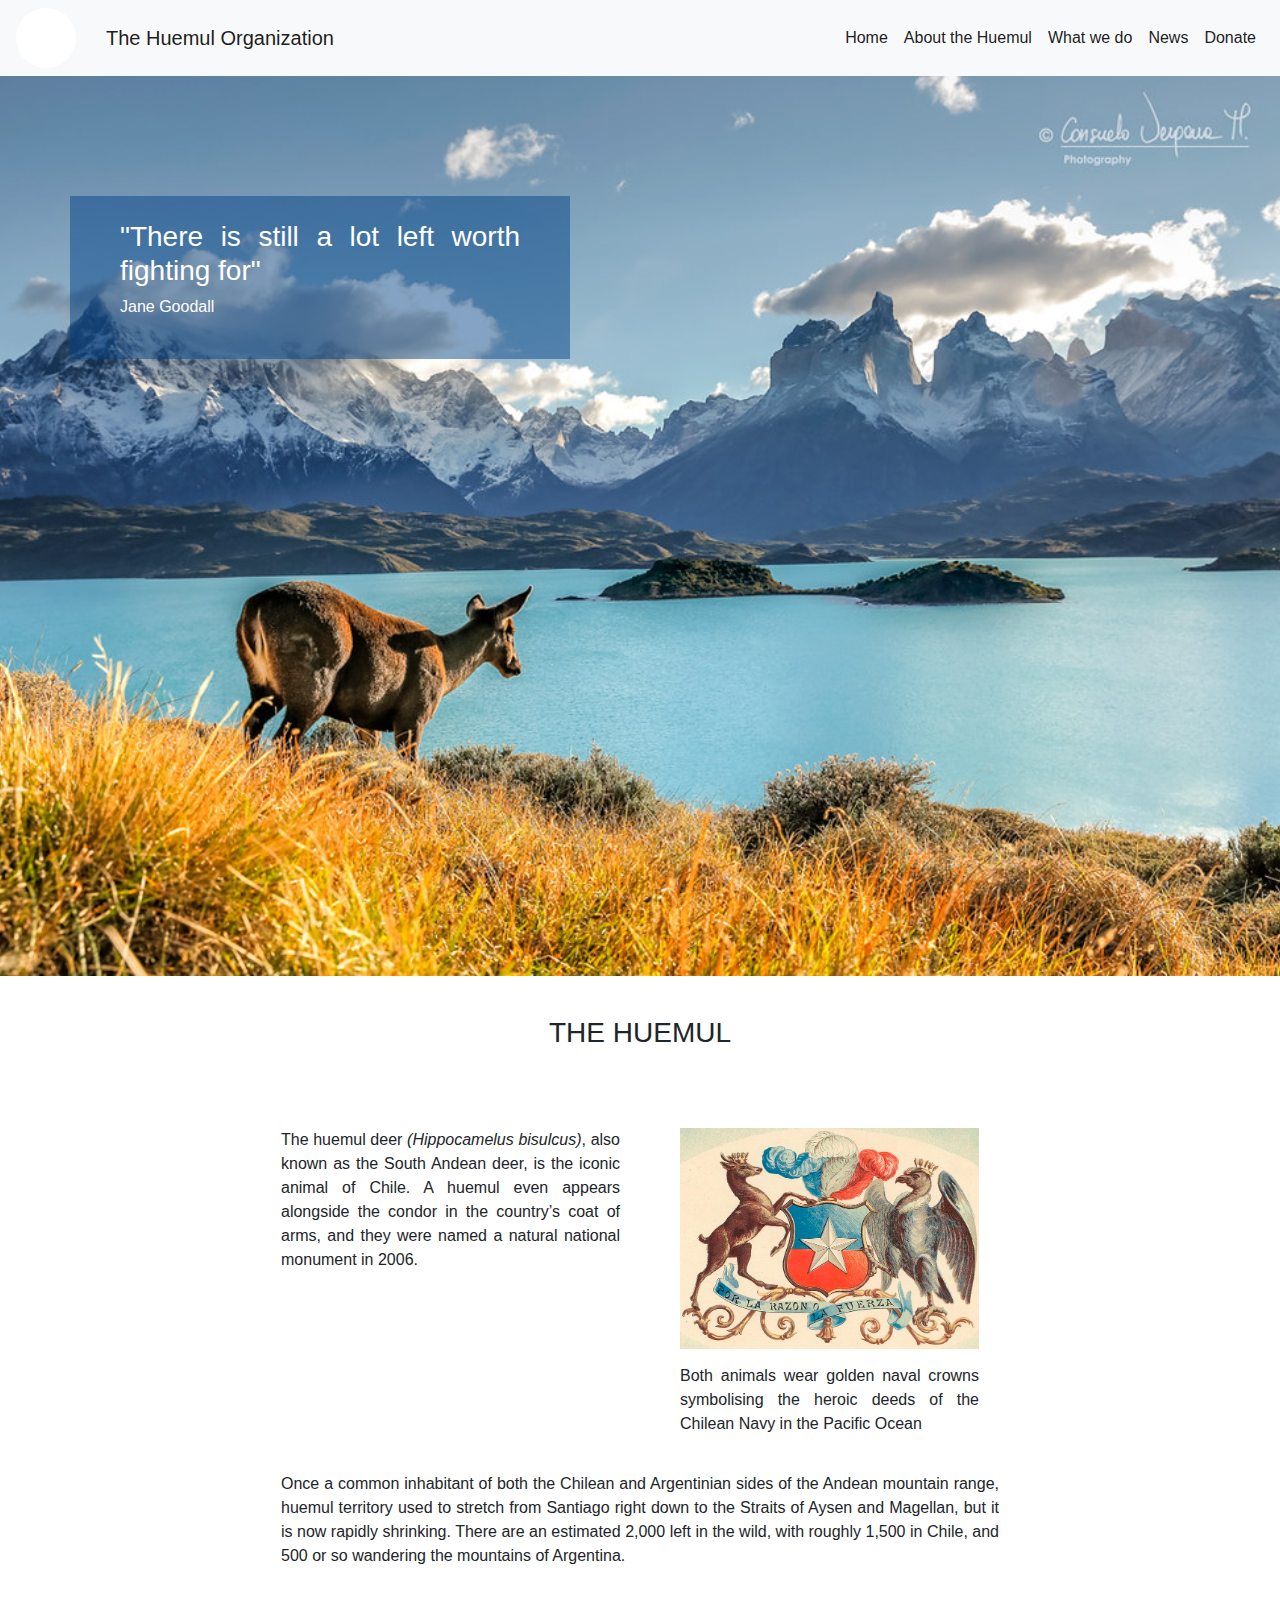
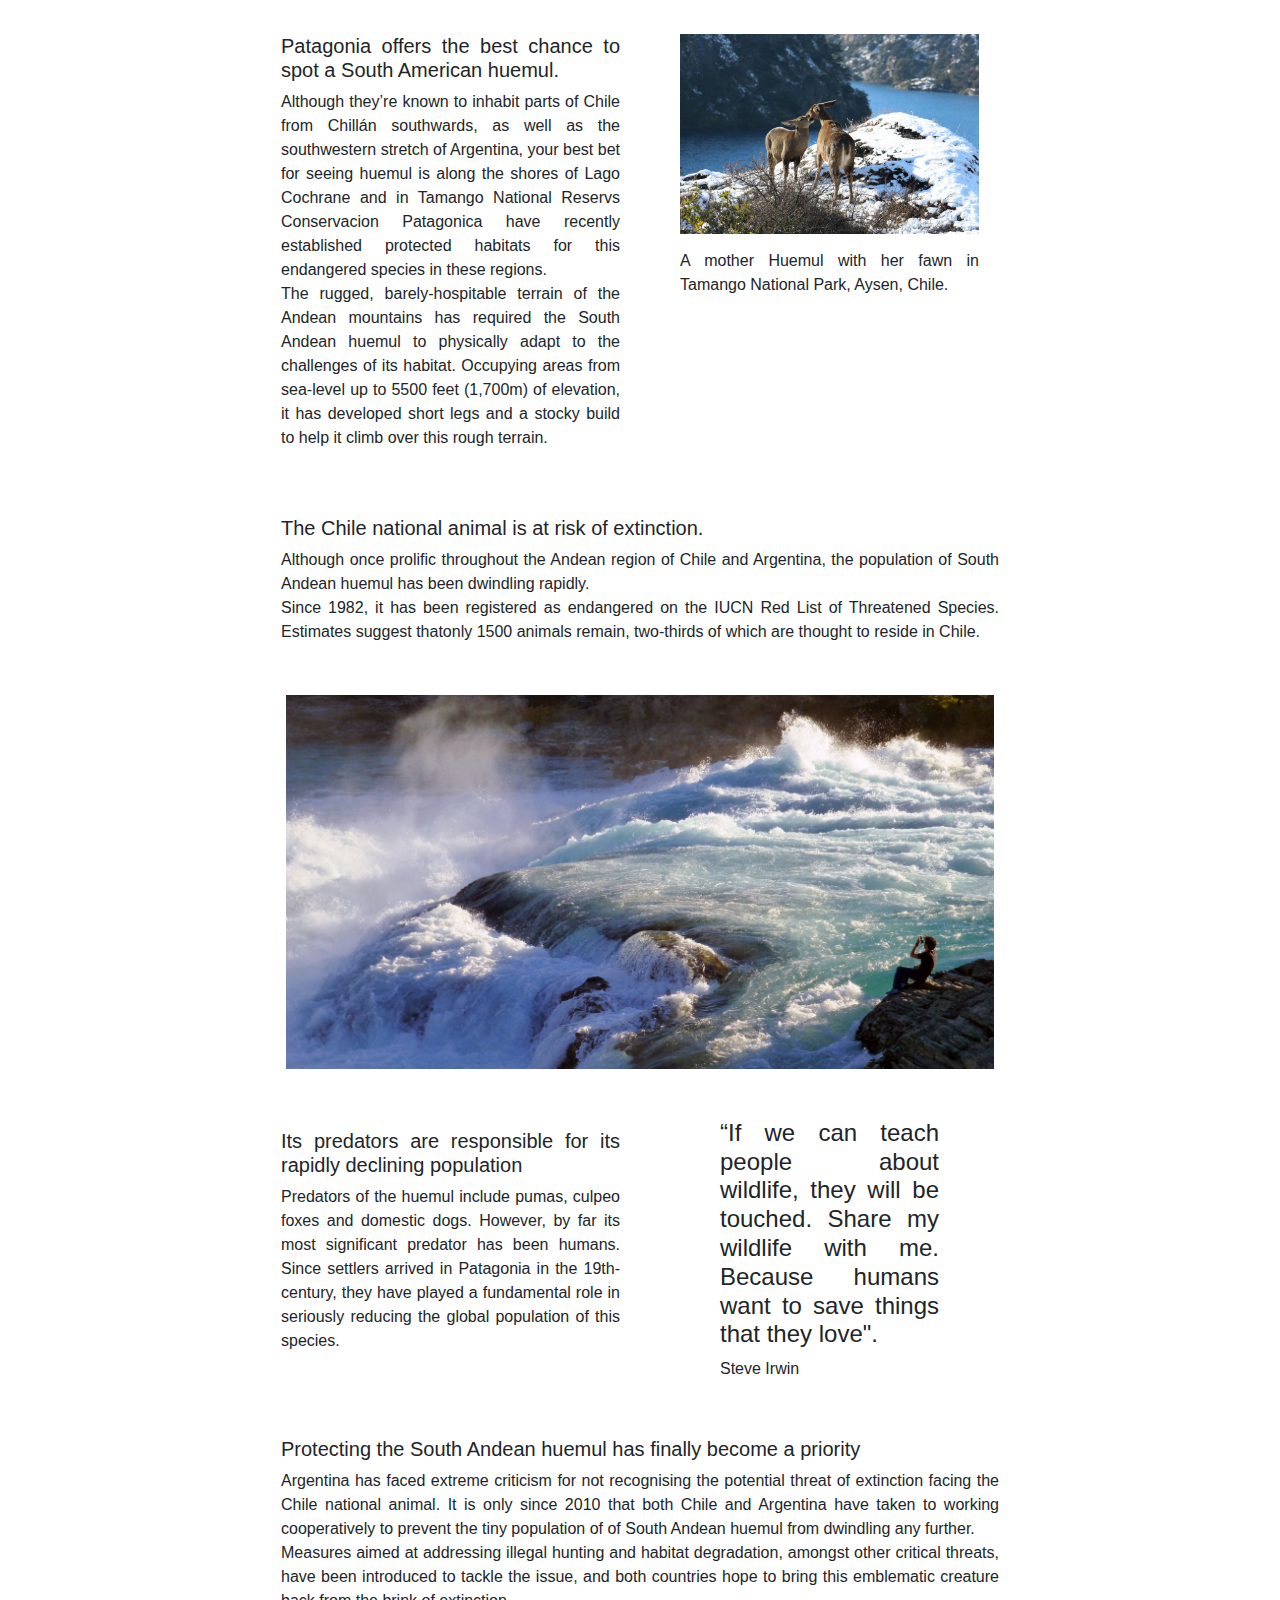
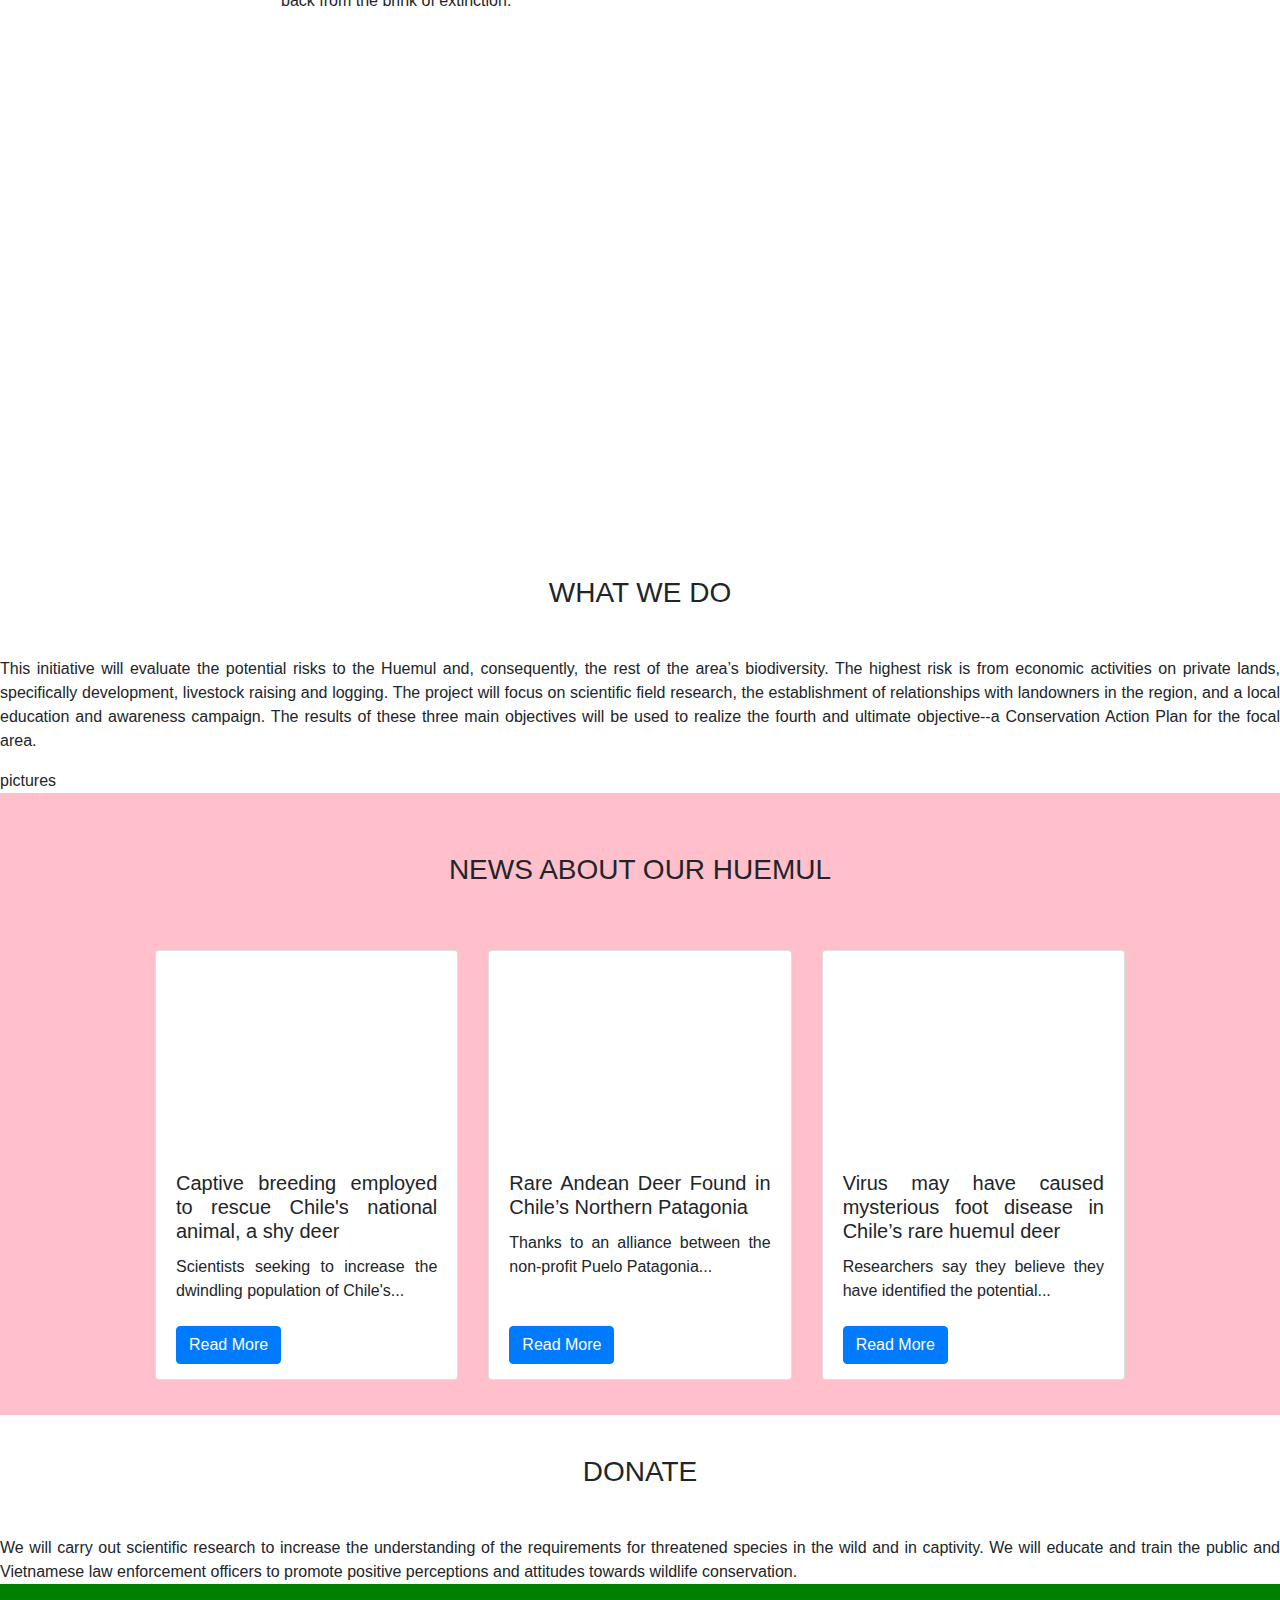
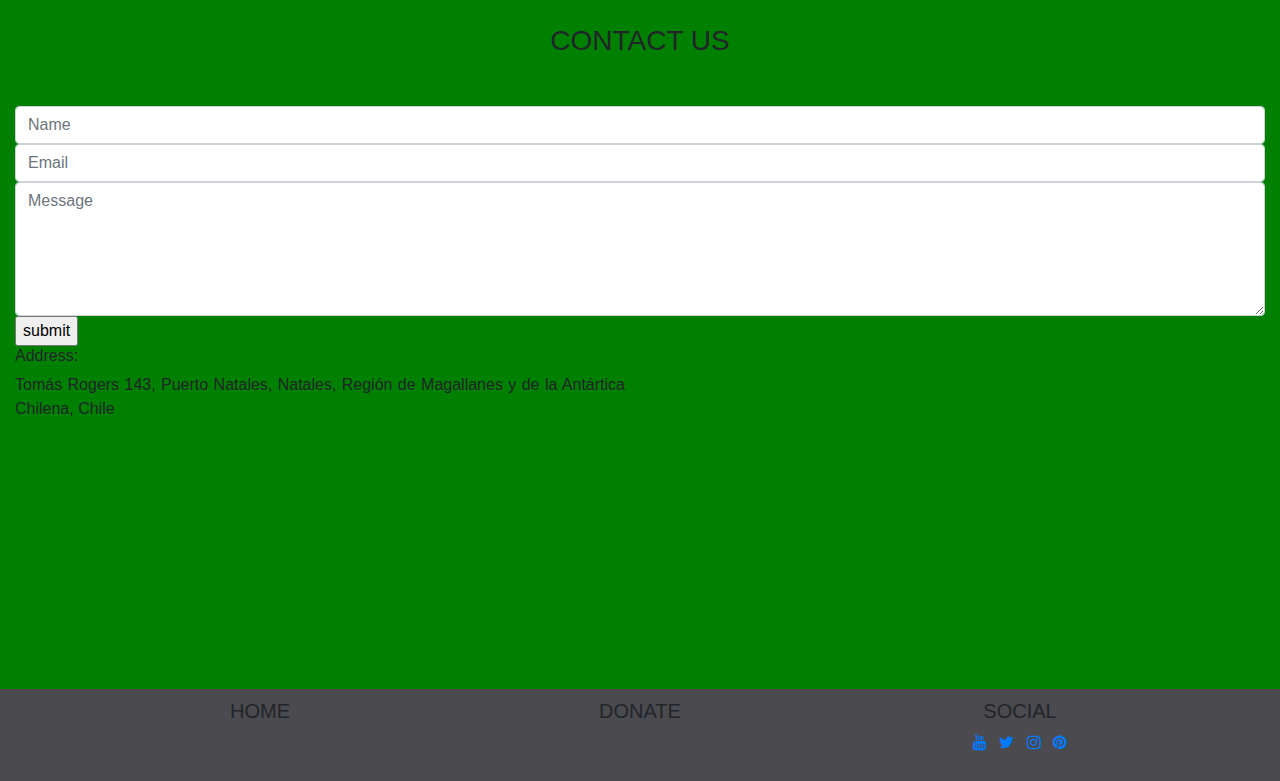
==== index.html @ 54f42dc9 "mobile version for about and first version of contact us" ====
<!DOCTYPE html>
<html lang="en">

<head>
    <meta charset="UTF-8">
    <meta name="viewport" content="width=device-width, initial-scale=1.0">
    <meta http-equiv="X-UA-Compatible" content="ie=edge">
    <link rel="stylesheet" href="https://stackpath.bootstrapcdn.com/bootstrap/4.3.1/css/bootstrap.min.css" type="text/css" />
    <link rel="stylesheet" href="https://stackpath.bootstrapcdn.com/font-awesome/4.7.0/css/font-awesome.min.css" type="text/css" />
    <link rel="stylesheet" href="assets/css/style.css">
    <title>Save The Huemul</title>
</head>

<body>
    <header>
        <nav class="navbar navbar-expand-md navbar-light bg-light">
            <div class="header__logo"></div>
            <a class="navbar-brand d-none d-lg-block" href="#">The Huemul Organization</a>
            <button class="navbar-toggler" type="button" data-toggle="collapse" data-target="#navbarNav" aria-controls="navbarNav" aria-expanded="false" aria-label="Toggle navigation">
    <span class="navbar-toggler-icon"></span>
  </button>
            <div class="collapse navbar-collapse" id="navbarNav">
                <ul class="navbar-nav header-navigation">
                    <li class="nav-item active">
                        <a class="nav-link" href="#">Home <span class="sr-only">(current)</span></a>
                    </li>
                    <li class="nav-item active">
                        <a class="nav-link" href="#">About the Huemul</a>
                    </li>
                    <li class="nav-item active">
                        <a class="nav-link" href="#">What we do</a>
                    </li>
                    <li class="nav-item active">
                        <a class="nav-link" href="#">News</a>
                    </li>
                    <li class="nav-item active">
                        <a class="nav-link" href="#">Donate</a>
                    </li>

                </ul>
            </div>
        </nav>
    </Header>


    <!-- Home -->

    <section class="home">
        <div class="home-quote">
            <h3>"There is still a lot left worth fighting for"</h1>
                <p>Jane Goodall</p>
        </div>
    </section>

    <!-- /Home -->

    <!-- About the Huemul-->

    <section class="about-huemul">
        <h3 class="h3-title">The Huemul</h3>
        <div class="container container-about">
            <div class="row row-about">
                <div class="col-lg-6 half-text-about">
                    <p>The huemul deer <i>(Hippocamelus bisulcus)</i>, also known as the South Andean deer, is the iconic animal of Chile. A huemul even appears alongside the condor in the country’s coat of arms, and they were named a natural national monument
                        in 2006.</p>
                </div>
                <div class="half-image-text"></div>
                <div class="col-lg-6">
                    <div class="col-12"><img class="half-image" src="./assets/images/about/chile-coat.jpg" alt="Chilean coat of arms" ;>
                        <p class="half-image-text caption-about">Both animals wear golden naval crowns symbolising the heroic deeds of the Chilean Navy in the Pacific Ocean</p>
                    </div>
                </div>

            </div>

            <div class="row row-about">
                <div class="col-12 text-about">
                    <p>Once a common inhabitant of both the Chilean and Argentinian sides of the Andean mountain range, huemul territory used to stretch from Santiago right down to the Straits of Aysen and Magellan, but it is now rapidly shrinking. There
                        are an estimated 2,000 left in the wild, with roughly 1,500 in Chile, and 500 or so wandering the mountains of Argentina.
                    </p>
                </div>
            </div>

            <div class="row row-about">
                <div class="col-lg-6 half-text-about">
                    <h5>Patagonia offers the best chance to spot a South American huemul.</h5>
                    <p> Although they’re known to inhabit parts of Chile from Chillán southwards, as well as the southwestern stretch of Argentina, your best bet for seeing huemul is along the shores of Lago Cochrane and in Tamango National Reservs Conservacion
                        Patagonica have recently established protected habitats for this endangered species in these regions.
                        <br> The rugged, barely-hospitable terrain of the Andean mountains has required the South Andean huemul to physically adapt to the challenges of its habitat. Occupying areas from sea-level up to 5500 feet (1,700m) of elevation,
                        it has developed short legs and a stocky build to help it climb over this rough terrain.</p>
                </div>
                <div class="col-lg-6">
                    <div class="col-12"><img class="half-image" src="./assets/images/about/about3.jpg" alt="Chilean coat of arms" ;>
                        <p class="half-image-text caption-about">A mother Huemul with her fawn in Tamango National Park, Aysen, Chile.</p>
                    </div>
                </div>
            </div>

            <div class="row row-about">
                <div class="col-12 text-about">
                    <h5> The Chile national animal is at risk of extinction.</h5>
                    <p>Although once prolific throughout the Andean region of Chile and Argentina, the population of South Andean huemul has been dwindling rapidly.
                        <br> Since 1982, it has been registered as endangered on the IUCN Red List of Threatened Species. Estimates suggest thatonly 1500 animals remain, two-thirds of which are thought to reside in Chile.</p>
                </div>
                <div class="col-12"><img class="full-image caption-about" src="./assets/images/about/about4.jpg" alt="Huemul is an endangered animal" ;></div>
            </div>


            <div class="row row-about">
                <div class="col-lg-6 half-text-about">
                    <h5>Its predators are responsible for its rapidly declining population</h5>
                    <p>Predators of the huemul include pumas, culpeo foxes and domestic dogs. However, by far its most significant predator has been humans. Since settlers arrived in Patagonia in the 19th-century, they have played a fundamental role in seriously
                        reducing the global population of this species.
                    </p>
                </div>
                <div class="col-lg-6 quote-about">
                    <h4>“If we can teach people about wildlife, they will be touched. Share my wildlife with me. Because humans want to save things that they love".
                    </h4>
                    <p>Steve Irwin</p>
                </div>
            </div>

            <div class="row row-about">
                <div class="col-12 text-about">
                    <h5>Protecting the South Andean huemul has finally become a priority</h5>
                    <p>Argentina has faced extreme criticism for not recognising the potential threat of extinction facing the Chile national animal. It is only since 2010 that both Chile and Argentina have taken to working cooperatively to prevent the tiny
                        population of of South Andean huemul from dwindling any further.
                        <br> Measures aimed at addressing illegal hunting and habitat degradation, amongst other critical threats, have been introduced to tackle the issue, and both countries hope to bring this emblematic creature back from the brink
                        of extinction.

                    </p>
                </div>
                <div class="col-12 full-image embed-responsive embed-responsive-16by9"><iframe class="embed-responsive-item caption-about" src="https://www.youtube.com/embed/4mleWMusU7U" frameborder="0" allow="accelerometer; autoplay; encrypted-media; gyroscope; picture-in-picture" allowfullscreen></iframe></iframe>
                </div>
            </div>


        </div>
        </div>
    </section>

    <!-- What We do -->
    <section class="what-we-do">
        
        <h3 class="what-we-do-title h3-title">What we do</h3>
        <p> This initiative will evaluate the potential risks to the Huemul and, consequently, the rest of the area’s biodiversity. The highest risk is from economic activities on private lands, specifically development, livestock raising and logging. The
            project will focus on scientific field research, the establishment of relationships with landowners in the region, and a local education and awareness campaign. The results of these three main objectives will be used to realize the fourth
            and ultimate objective--a Conservation Action Plan for the focal area.</p>
        pictures
    </section>

    <!-- /What we do -->

    <!-- News -->

    <section class="news">
        <h3 class="news-title h3-title">News about our Huemul</h3>
        <div class="container news-container">
            <div class="row padding-news">
                <div class="col-lg-4">
                    <div class="card card-news" style="max-width: 600px;">
                        <div class="news-image news-image1"></div>
                        <div class="card-body">
                            <h5 class="card-title">Captive breeding employed to rescue Chile's national animal, a shy deer</h5>
                            <p class="card-text">Scientists seeking to increase the dwindling population of Chile's...</p>
                            <a target="_blank" href="https://www.thejakartapost.com/life/2019/08/15/captive-breeding-employed-to-rescue-chiles-national-animal-a-shy-deer.html" class="btn btn-news btn-primary">Read More</a>
                        </div>
                    </div>
                </div>
                <div class="col-lg-4">
                    <div class="card card-news" style="max-width: 600px;">
                        <div class="news-image news-image2"></div>
                        <div class="card-body">
                            <h5 class="card-title">Rare Andean Deer Found in Chile’s Northern Patagonia</h5>
                            <p class="card-text">Thanks to an alliance between the non-profit Puelo Patagonia...</p>
                            <a target="_blank" href="http://www.tompkinsconservation.org/news/2019/05/29/rare-andean-deer-found-in-chiles-northern-patagonia/" class="btn btn-news btn-primary">Read More</a>
                        </div>
                    </div>
                </div>
                <div class="col-lg-4">
                    <div class="card card-news" style="max-width: 600px;">
                        <div class="news-image news-image3"></div>
                        <div class="card-body">
                            <h5 class="card-title">Virus may have caused mysterious foot disease in Chile’s rare huemul deer</h5>
                            <p class="card-text">Researchers say they believe they have identified the potential...</p>
                            <a target="_blank" href="https://news.mongabay.com/2019/04/virus-may-have-caused-mysterious-foot-disease-in-chiles-rare-huemul-deer/" class="btn btn-news btn-primary">Read More</a>
                        </div>
                    </div>
                </div>
            </div>
        </div>
    </section>

    <!-- /News -->

    <!-- Donate -->

    <section class="donate">
        <h3 class="donate-title h3-title">Donate</h3>

        We will carry out scientific research to increase the understanding of the requirements for threatened species in the wild and in captivity. We will educate and train the public and Vietnamese law enforcement officers to promote positive perceptions and
        attitudes towards wildlife conservation.
    </section>

    <!-- /Donate -->

    <!-- Contact us -->

    <section class="contact-us">
        <div class="container-fluid container-contact-us">
            <h3 class="contact-us-title h3-title">Contact Us</h3>
            <div class="row row-contact-us">
                <div class="col">
                    <div class="center-form">
                        <input type="text" name="name" id="fullname" class="form-control" placeholder="Name" required />
                        <input type="email" name="email" id="emailaddress" class="form-control" placeholder="Email" required />
                        <textarea rows="5" name="contact-tho" id="contact-tho" class="form-control" placeholder="Message" required></textarea>
                        <input type="submit" value="submit">
                    </div>
                </div>
            </div>

            <div class="row row-contact-us">
                <div class="col-lg-6 half-text-contact-us">
                    <h6>Address:</h6>
                    <p>Tomás Rogers 143, Puerto Natales, Natales, Región de Magallanes y de la Antártica Chilena, Chile</p>
                </div>
                <div class="col-md-6">
                    <div class="col embed-responsive embed-responsive-16by9"><iframe class="embed-responsive-item" src="https://www.google.com/maps/embed?pb=!1m18!1m12!1m3!1d2471.3612402250124!2d-72.50938828422194!3d-51.72642777967169!2m3!1f0!2f0!3f0!3m2!1i1024!2i768!4f13.1!3m3!1m2!1s0xbdafe81bd2e36587%3A0xf2aa24513d21f09d!2sTom%C3%A1s%20Rogers%20143%2C%20Puerto%20Natales%2C%20Natales%2C%20Regi%C3%B3n%20de%20Magallanes%20y%20de%20la%20Ant%C3%A1rtica%20Chilena%2C%20Chile!5e0!3m2!1sen!2sie!4v1568314193847!5m2!1sen!2sie"
                            frameborder="0" style="border:0;" allowfullscreen=""></iframe>
                    </div>
                </div>



            </div>
        </div>



    </section>

    <!-- /Contact us -->

    <footer class="footer">
        <div class="container">
            <div class="row">
                <div class="col-sm-4">
                    <h5 class="uppercase center-text">Home</h5>
                </div>
                <div class="col-sm-4">
                    <h5 class="uppercase center-text">Donate</h5>
                </div>
                <div class="col-sm-4">
                    <h5 class="uppercase center-text">Social</h5>
                    <ul class="list-inline social-links center-text">
                        <li class="list-inline-item">
                            <a target="_blank" href="#">
                            <i class="fa fa-youtube" aria-hidden="true"></i>
                            <span class="sr-only">Youtube</span>
                        </a>
                        </li>
                        <li class="list-inline-item">
                            <a target="_blank" href="#">
                            <i class="fa fa-twitter" aria-hidden="true"></i>
                            <span class="sr-only">Twitter</span>
                        </a>
                        </li>
                        <li class="list-inline-item">
                            <a target="_blank" href="#">
                            <i class="fa fa-instagram" aria-hidden="true"></i>
                            <span class="sr-only">Instagram</span>
                        </a>
                        </li>
                        <li class="list-inline-item">
                            <a target="_blank" href="#">
                            <i class="fa fa-pinterest" aria-hidden="true"></i>
                            <span class="sr-only">Pinterest</span>
                        </a>
                        </li>
                    </ul>
                </div>
            </div>
        </div>
    </footer>
    <script src="https://code.jquery.com/jquery-3.3.1.slim.min.js" integrity="sha384-q8i/X+965DzO0rT7abK41JStQIAqVgRVzpbzo5smXKp4YfRvH+8abtTE1Pi6jizo" crossorigin="anonymous"></script>
    <script src="https://cdnjs.cloudflare.com/ajax/libs/popper.js/1.14.7/umd/popper.min.js" integrity="sha384-UO2eT0CpHqdSJQ6hJty5KVphtPhzWj9WO1clHTMGa3JDZwrnQq4sF86dIHNDz0W1" crossorigin="anonymous"></script>
    <script src="https://stackpath.bootstrapcdn.com/bootstrap/4.3.1/js/bootstrap.min.js" integrity="sha384-JjSmVgyd0p3pXB1rRibZUAYoIIy6OrQ6VrjIEaFf/nJGzIxFDsf4x0xIM+B07jRM" crossorigin="anonymous"></script>
</body>

</html>
---- assets/css/style.css ----
/***************************** Special paddings/margins/text**/

body, html {
    height: 100%;
    text-align: justify;
}

.uppercase {
    text-transform: uppercase;
}

.center-text {
    text-align: center;
}

.h3-title {
    text-align: center;
    text-transform: uppercase;
    padding: 40px 0
    
}

/***************************** Header**/


.header__logo {
    height: 60px;
    width: 60px;
    border-radius: 50%;
    background-color: white;
    background-image: url("../images/logo.png"); 
    background-size: cover;
    background-position-y: -10px;
}

.header-navigation {
    margin-left: auto;
}

.navbar-light .navbar-brand {
    padding-left: 30px;
}



/***************************** Home**/

.home {
    background-image: url("../images/home-image.jpg");
    height: 100%;
    width: 100%;
    background-size: cover;
    padding-top: 20px;
    background-position: center;
}

.home-quote {
    background: #0040857a;
    color: white;
    width: 80%;
    margin: auto;
    padding: 24px 50px;
    max-width: 500px;
}

/***************************** About**/



.container-about {
    padding-left: 20px;
    padding-right: 20px;
}
    
.text-about {
    padding: 20px 20px;
}

.half-text-about {
    padding: 30px 20px;
}

.full-text-about {
    padding: 20px 20px;
}

.half-image {
    width: 100%;
    height: auto;
    margin: auto;
    display: block;
    padding: 30px 10px 0;
}

.full-image {
    width: 100%;
    height: auto;
    margin:auto;
    display: block;
    padding: 30px 0;
}

.caption-about {
    padding-top: 15px;
    padding-left: 10px;
    padding-right: 10px;
    font-weight: 200;
}
.quote-about {
    padding: 20px 80px;
}





/***************************** News**/

.news {
    height: auto;
    width: 100%;
    background-color: pink;
    padding: 20px;
}


.card-news {
    height: 430px;
    position: relative;
    margin: 15px auto;
}
.news-image {
    width: 100%;
    height:200px;
    background-position: center;
    background-size: cover; 
}

.news-image1 {
     background-image: url("../images/news/1.jpg");
}

.news-image2 {
     background-image: url("../images/news/2.jpg");
}

.news-image3 {
     background-image: url("../images/news/3.jpg");
}

.btn-news {
    position: absolute;
    bottom: 15px;
}

/***************************** Contact-us**/
.contact-us {
    background-color: green;
}

/***************************** Footer**/

.footer {
    background-color: #4a4a4f;
    padding: 10px;
}


/***************************** Media Queries**/
@media (max-width: 575.98px) {
    
    
}


@media (max-width: 991px){
    .card-news {
       height: 580px;
    }
   
    .news-image {
        height: 500px;
    }
   
   .card-body {
       height: 210px;
   }
    
}

@media (max-width: 595px) {
     .card-body {
       height: 300px;
}
}

@media (min-width: 769px) {
        .home-quote { 
            padding: 24px 50px;
            margin-top: 100px;
            margin-left: 70px;
        }
       
}



@media (min-width: 1200px){
.news-container {
    max-width: 1000px;
}
.container-about {
    max-width: 60%;
}
}
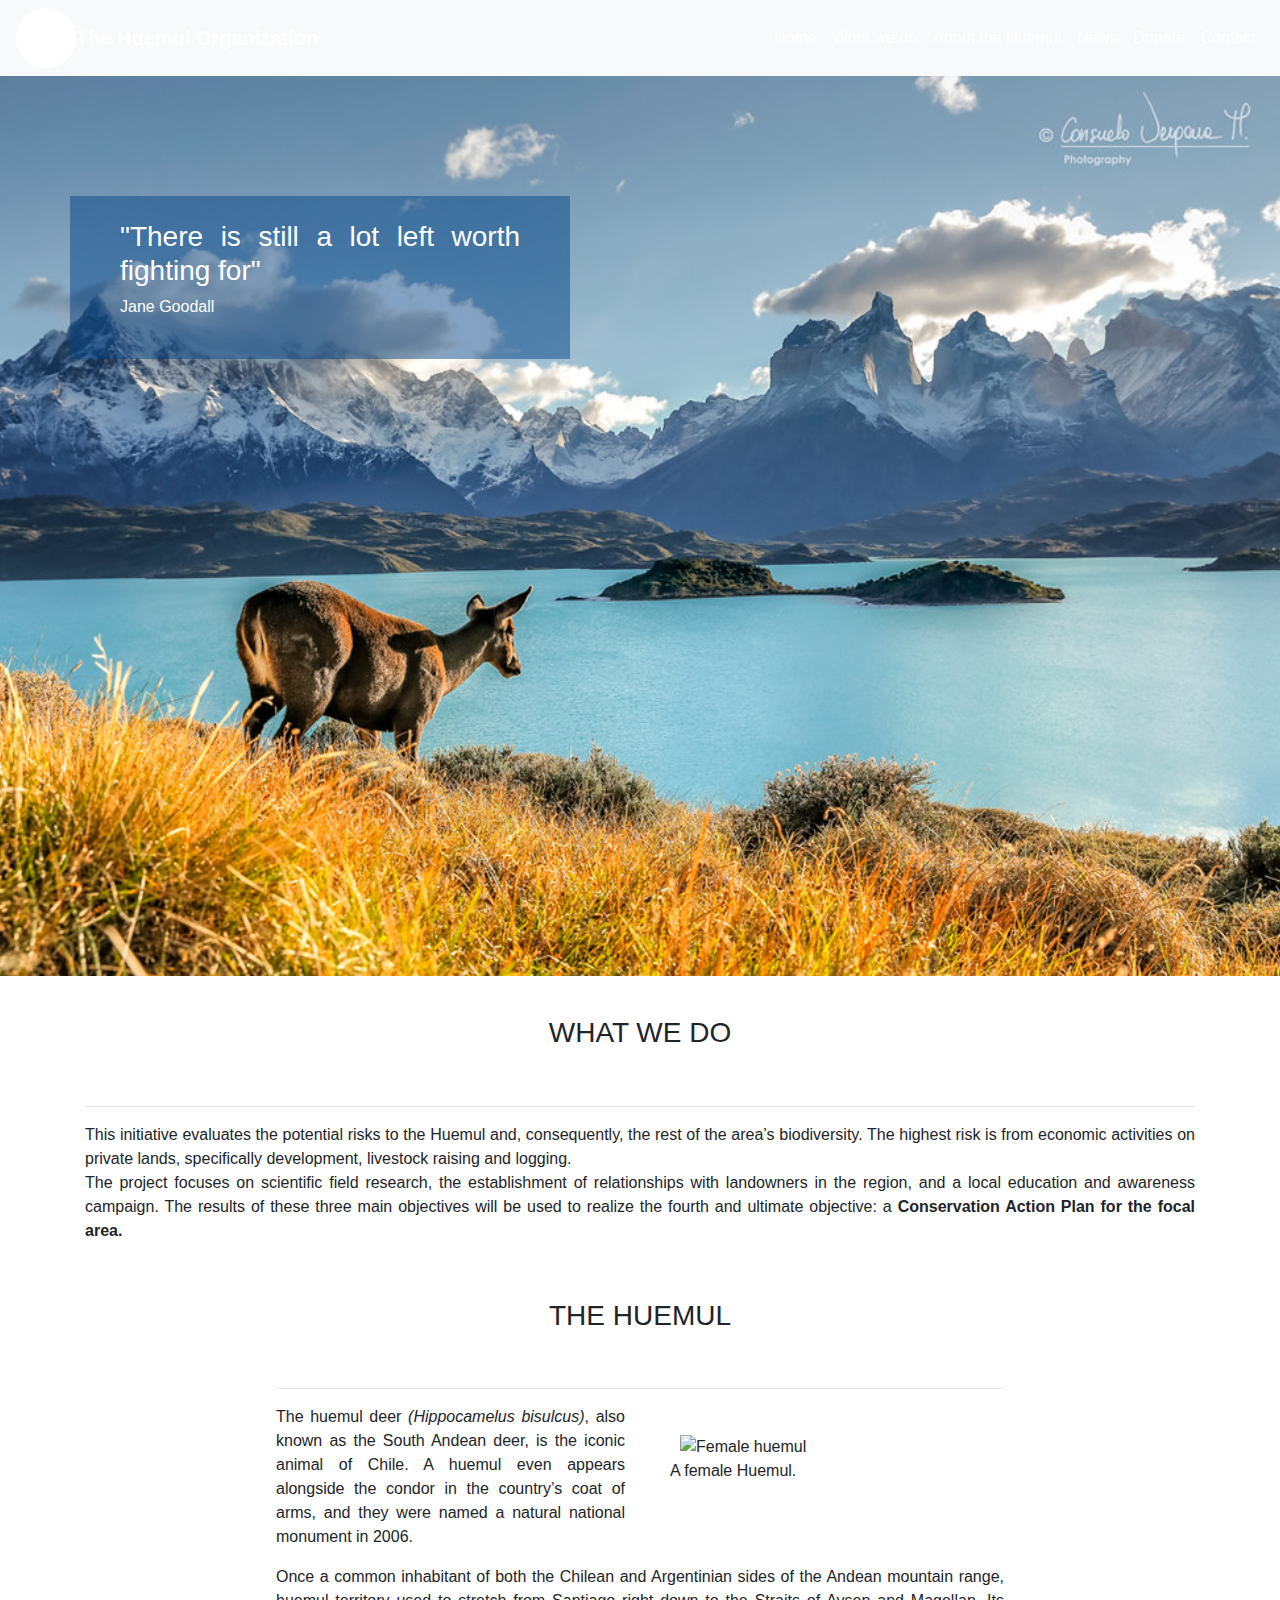
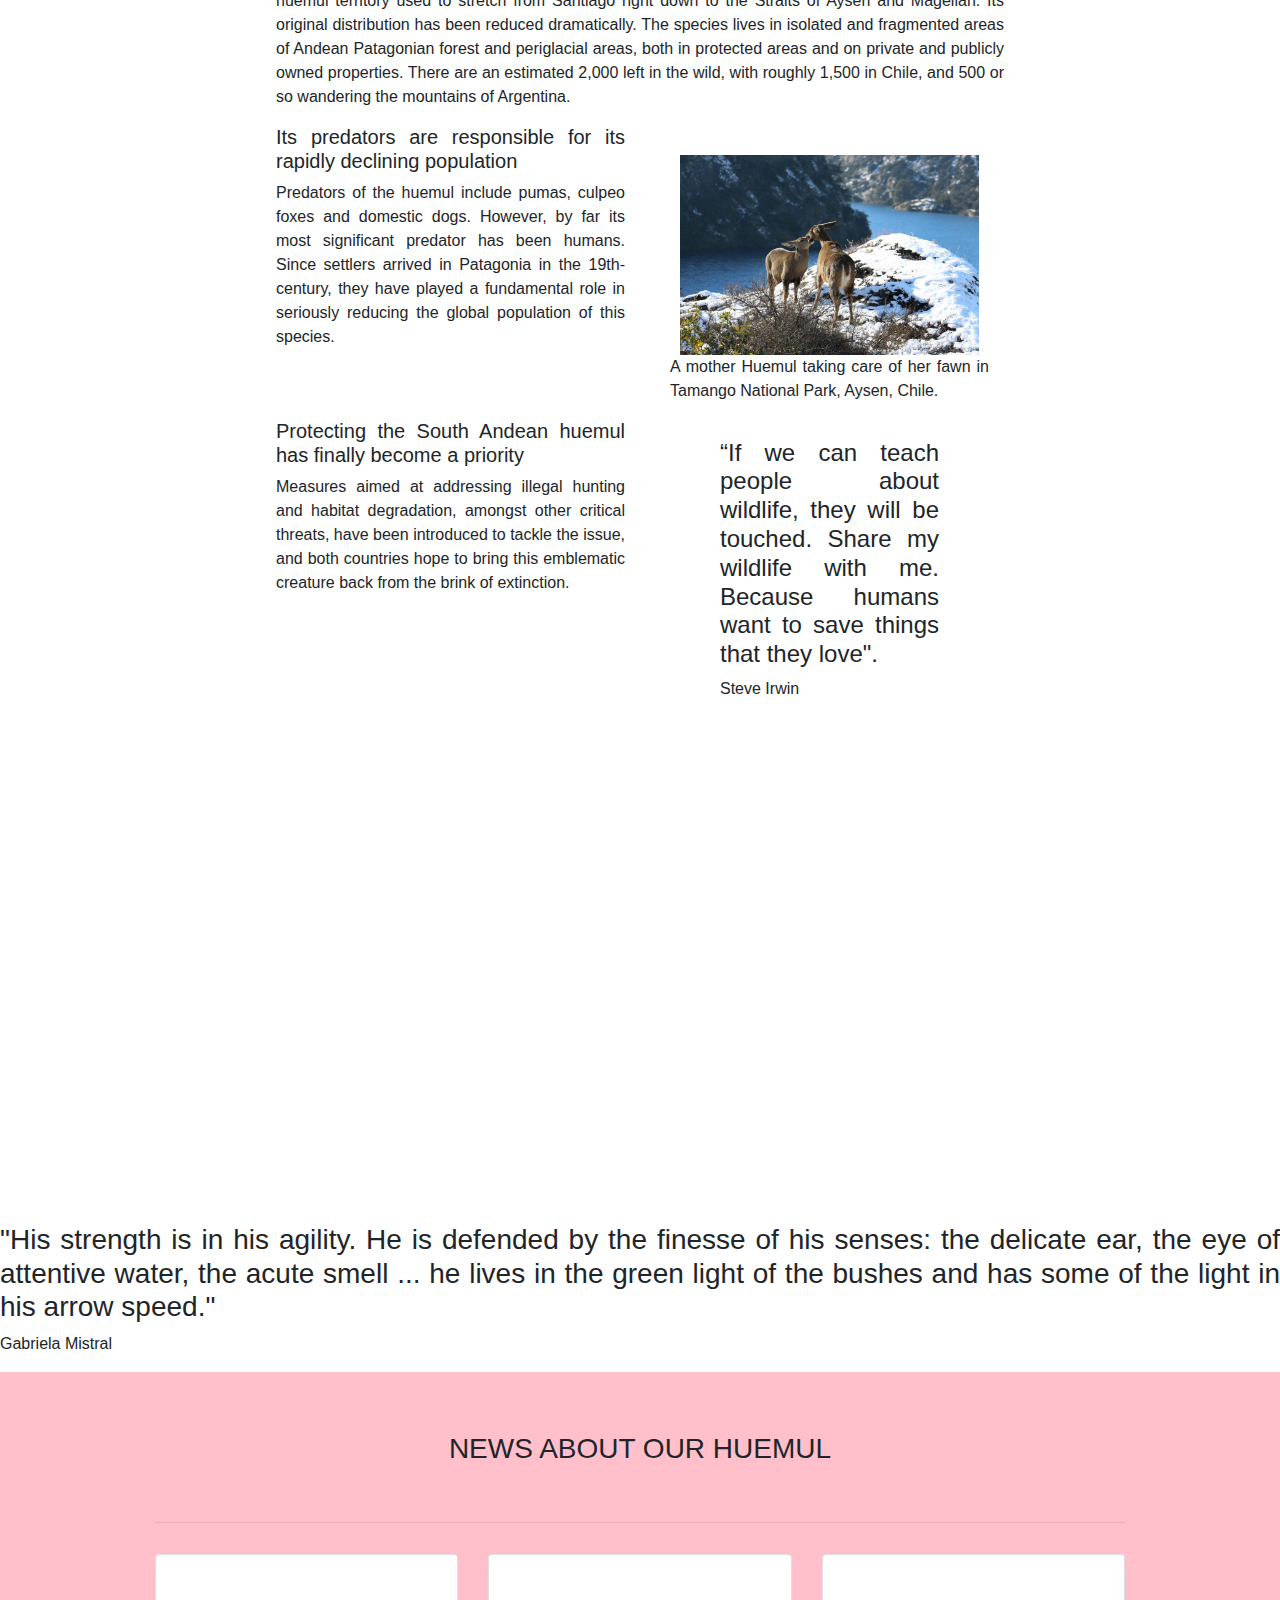
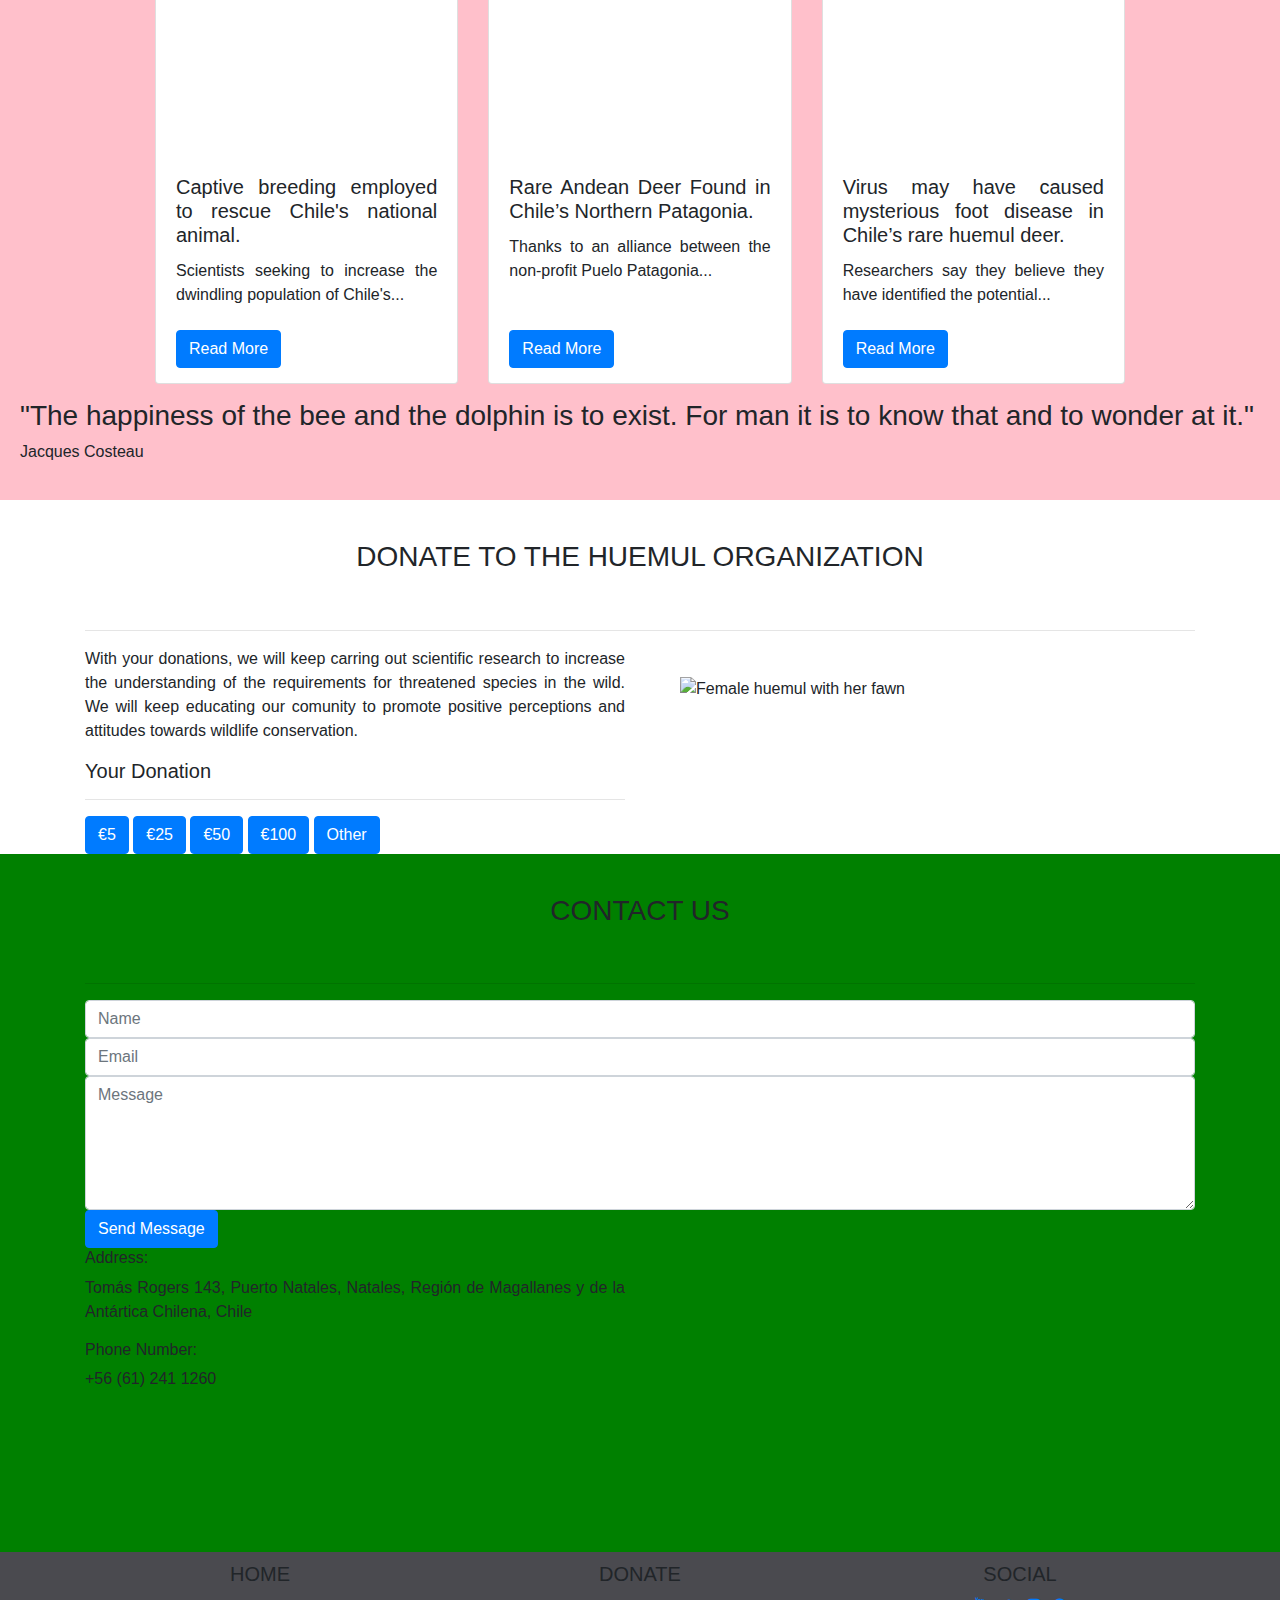
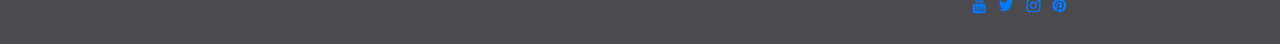
==== commit 9a1857ab: "fixed menu for mobile version" ====
--- a/index.html
+++ b/index.html
@@ -7,34 +7,39 @@
     <meta http-equiv="X-UA-Compatible" content="ie=edge">
     <link rel="stylesheet" href="https://stackpath.bootstrapcdn.com/bootstrap/4.3.1/css/bootstrap.min.css" type="text/css" />
     <link rel="stylesheet" href="https://stackpath.bootstrapcdn.com/font-awesome/4.7.0/css/font-awesome.min.css" type="text/css" />
+    <link href="https://fonts.googleapis.com/css?family=Open+Sans:300,400,700&display=swap" rel="stylesheet">
     <link rel="stylesheet" href="assets/css/style.css">
+    <link rel="icon" type="image/png" href="./assets/images/favicon2.png">
     <title>Save The Huemul</title>
 </head>
 
 <body>
     <header>
-        <nav class="navbar navbar-expand-md navbar-light bg-light">
+        <nav class="navbar navbar-expand-md navbar-dark bg-light">
             <div class="header__logo"></div>
-            <a class="navbar-brand d-none d-lg-block" href="#">The Huemul Organization</a>
+            <div class="navbar-brand d-none d-lg-block"><strong>The Huemul Organization</strong></div>
             <button class="navbar-toggler" type="button" data-toggle="collapse" data-target="#navbarNav" aria-controls="navbarNav" aria-expanded="false" aria-label="Toggle navigation">
     <span class="navbar-toggler-icon"></span>
   </button>
             <div class="collapse navbar-collapse" id="navbarNav">
                 <ul class="navbar-nav header-navigation">
                     <li class="nav-item active">
-                        <a class="nav-link" href="#">Home <span class="sr-only">(current)</span></a>
-                    </li>
-                    <li class="nav-item active">
-                        <a class="nav-link" href="#">About the Huemul</a>
-                    </li>
-                    <li class="nav-item active">
-                        <a class="nav-link" href="#">What we do</a>
-                    </li>
-                    <li class="nav-item active">
-                        <a class="nav-link" href="#">News</a>
-                    </li>
-                    <li class="nav-item active">
-                        <a class="nav-link" href="#">Donate</a>
+                        <a class="nav-link" href="#home">Home <span class="sr-only">(current)</span></a>
+                    </li>
+                    <li class="nav-item active">
+                        <a class="nav-link" href="#what-we-do">What we do</a>
+                    </li>
+                    <li class="nav-item active">
+                        <a class="nav-link" href="#about">About the Huemul</a>
+                    </li>
+                    <li class="nav-item active">
+                        <a class="nav-link" href="#news">News</a>
+                    </li>
+                    <li class="nav-item active">
+                        <a class="nav-link" href="#donate">Donate</a>
+                    </li>
+                    <li class="nav-item active">
+                        <a class="nav-link" href="#contact">Contact</a>
                     </li>
 
                 </ul>
@@ -45,8 +50,8 @@
 
     <!-- Home -->
 
-    <section class="home">
-        <div class="home-quote">
+    <section class="home background-image" id="home">
+        <div class="background-image-quote home-quote">
             <h3>"There is still a lot left worth fighting for"</h1>
                 <p>Jane Goodall</p>
         </div>
@@ -54,114 +59,107 @@
 
     <!-- /Home -->
 
+    <!-- What We do -->
+    <section class="what-we-do">
+        <div class="container container-what-we-do" id="what-we-do">
+            <h3 class="what-we-do-title h3-title">What we do</h3>
+            <hr>
+            <p class="full-text"> This initiative evaluates the potential risks to the Huemul and, consequently, the rest of the area’s biodiversity. The highest risk is from economic activities on private lands, specifically development, livestock raising and logging.
+                <br> The project focuses on scientific field research, the establishment of relationships with landowners in the region, and a local education and awareness campaign. The results of these three main objectives will be used to realize the
+                fourth and ultimate objective: a <strong>Conservation Action Plan for the focal area.</strong></p>
+        </div>
+    </section>
+
+    <!-- /What we do -->
+
     <!-- About the Huemul-->
 
     <section class="about-huemul">
-        <h3 class="h3-title">The Huemul</h3>
-        <div class="container container-about">
-            <div class="row row-about">
-                <div class="col-lg-6 half-text-about">
+        <div class="container container-about" id="about">
+            <h3 class="h3-title">The Huemul</h3>
+            <hr>
+            <div class="row row-about">
+                <div class="col-lg-6 half-text">
                     <p>The huemul deer <i>(Hippocamelus bisulcus)</i>, also known as the South Andean deer, is the iconic animal of Chile. A huemul even appears alongside the condor in the country’s coat of arms, and they were named a natural national monument
                         in 2006.</p>
                 </div>
                 <div class="half-image-text"></div>
                 <div class="col-lg-6">
-                    <div class="col-12"><img class="half-image" src="./assets/images/about/chile-coat.jpg" alt="Chilean coat of arms" ;>
-                        <p class="half-image-text caption-about">Both animals wear golden naval crowns symbolising the heroic deeds of the Chilean Navy in the Pacific Ocean</p>
-                    </div>
-                </div>
-
-            </div>
-
-            <div class="row row-about">
-                <div class="col-12 text-about">
-                    <p>Once a common inhabitant of both the Chilean and Argentinian sides of the Andean mountain range, huemul territory used to stretch from Santiago right down to the Straits of Aysen and Magellan, but it is now rapidly shrinking. There
-                        are an estimated 2,000 left in the wild, with roughly 1,500 in Chile, and 500 or so wandering the mountains of Argentina.
+                    <div class="col-12">
+                        <figure>
+                            <img class="half-image" src="./assets/images/about/about1.jpg" alt="Female huemul" ;>
+                            <figcaption class="half-image-text image-caption">A female Huemul.
+                                </figcaption>
+                        </figure>
+                    </div>
+                </div>
+
+            </div>
+
+            <div class="row row-about">
+                <div class="col-12 full-text">
+                    <p>Once a common inhabitant of both the Chilean and Argentinian sides of the Andean mountain range, huemul territory used to stretch from Santiago right down to the Straits of Aysen and Magellan. Its original distribution has been reduced
+                        dramatically. The species lives in isolated and fragmented areas of Andean Patagonian forest and periglacial areas, both in protected areas and on private and publicly owned properties. There are an estimated 2,000 left in the
+                        wild, with roughly 1,500 in Chile, and 500 or so wandering the mountains of Argentina.
                     </p>
                 </div>
             </div>
 
             <div class="row row-about">
-                <div class="col-lg-6 half-text-about">
-                    <h5>Patagonia offers the best chance to spot a South American huemul.</h5>
-                    <p> Although they’re known to inhabit parts of Chile from Chillán southwards, as well as the southwestern stretch of Argentina, your best bet for seeing huemul is along the shores of Lago Cochrane and in Tamango National Reservs Conservacion
-                        Patagonica have recently established protected habitats for this endangered species in these regions.
-                        <br> The rugged, barely-hospitable terrain of the Andean mountains has required the South Andean huemul to physically adapt to the challenges of its habitat. Occupying areas from sea-level up to 5500 feet (1,700m) of elevation,
-                        it has developed short legs and a stocky build to help it climb over this rough terrain.</p>
-                </div>
-                <div class="col-lg-6">
-                    <div class="col-12"><img class="half-image" src="./assets/images/about/about3.jpg" alt="Chilean coat of arms" ;>
-                        <p class="half-image-text caption-about">A mother Huemul with her fawn in Tamango National Park, Aysen, Chile.</p>
-                    </div>
-                </div>
-            </div>
-
-            <div class="row row-about">
-                <div class="col-12 text-about">
-                    <h5> The Chile national animal is at risk of extinction.</h5>
-                    <p>Although once prolific throughout the Andean region of Chile and Argentina, the population of South Andean huemul has been dwindling rapidly.
-                        <br> Since 1982, it has been registered as endangered on the IUCN Red List of Threatened Species. Estimates suggest thatonly 1500 animals remain, two-thirds of which are thought to reside in Chile.</p>
-                </div>
-                <div class="col-12"><img class="full-image caption-about" src="./assets/images/about/about4.jpg" alt="Huemul is an endangered animal" ;></div>
-            </div>
-
-
-            <div class="row row-about">
-                <div class="col-lg-6 half-text-about">
+                <div class="col-lg-6 half-text">
                     <h5>Its predators are responsible for its rapidly declining population</h5>
                     <p>Predators of the huemul include pumas, culpeo foxes and domestic dogs. However, by far its most significant predator has been humans. Since settlers arrived in Patagonia in the 19th-century, they have played a fundamental role in seriously
-                        reducing the global population of this species.
-                    </p>
+                        reducing the global population of this species.</p>
+                </div>
+                <div class="col-lg-6">
+                    <div class="col-12">
+                        <figure>
+                            <img class="half-image" src="./assets/images/about/about3.jpg" alt="Chilean coat of arms" ;>
+                            <figcaption class="half-image-text image-caption">A mother Huemul taking care of her fawn in Tamango National Park, Aysen, Chile.</figcaption>
+                        </figure>
+                    </div>
+                </div>
+            </div>
+
+            <div class="row row-about">
+                <div class="col-lg-6 half-text">
+                    <h5>Protecting the South Andean huemul has finally become a priority</h5>
+                    <pIt is only since 2010 that both Chile and Argentina have taken to working cooperatively to prevent the tiny population of of South Andean huemul from dwindling any further. <br> Measures aimed at addressing illegal hunting and habitat degradation, amongst other critical threats, have been introduced to tackle the issue, and both countries hope to bring this emblematic creature back from the brink of extinction.
+
+                        </p>
                 </div>
                 <div class="col-lg-6 quote-about">
                     <h4>“If we can teach people about wildlife, they will be touched. Share my wildlife with me. Because humans want to save things that they love".
                     </h4>
                     <p>Steve Irwin</p>
                 </div>
-            </div>
-
-            <div class="row row-about">
-                <div class="col-12 text-about">
-                    <h5>Protecting the South Andean huemul has finally become a priority</h5>
-                    <p>Argentina has faced extreme criticism for not recognising the potential threat of extinction facing the Chile national animal. It is only since 2010 that both Chile and Argentina have taken to working cooperatively to prevent the tiny
-                        population of of South Andean huemul from dwindling any further.
-                        <br> Measures aimed at addressing illegal hunting and habitat degradation, amongst other critical threats, have been introduced to tackle the issue, and both countries hope to bring this emblematic creature back from the brink
-                        of extinction.
-
-                    </p>
-                </div>
-                <div class="col-12 full-image embed-responsive embed-responsive-16by9"><iframe class="embed-responsive-item caption-about" src="https://www.youtube.com/embed/4mleWMusU7U" frameborder="0" allow="accelerometer; autoplay; encrypted-media; gyroscope; picture-in-picture" allowfullscreen></iframe></iframe>
-                </div>
-            </div>
-
-
-        </div>
-        </div>
-    </section>
-
-    <!-- What We do -->
-    <section class="what-we-do">
-        
-        <h3 class="what-we-do-title h3-title">What we do</h3>
-        <p> This initiative will evaluate the potential risks to the Huemul and, consequently, the rest of the area’s biodiversity. The highest risk is from economic activities on private lands, specifically development, livestock raising and logging. The
-            project will focus on scientific field research, the establishment of relationships with landowners in the region, and a local education and awareness campaign. The results of these three main objectives will be used to realize the fourth
-            and ultimate objective--a Conservation Action Plan for the focal area.</p>
-        pictures
-    </section>
-
-    <!-- /What we do -->
+                <div class="col-12 full-image embed-responsive embed-responsive-16by9"><iframe class="embed-responsive-item image-caption" src="https://www.youtube.com/embed/4mleWMusU7U" frameborder="0" allow="accelerometer; autoplay; encrypted-media; gyroscope; picture-in-picture" allowfullscreen></iframe></iframe>
+                </div>
+            </div>
+        </div>
+        </div>
+        <div class="background-image background-image-about">
+            <div class="background-image-quote background-quote-about">
+                <h3>"His strength is in his agility. He is defended by the finesse of his senses: the delicate ear, the eye of attentive water, the acute smell ... he lives in the green light of the bushes and has some of the light in his arrow speed."</h1>
+                    <p>Gabriela Mistral</p>
+            </div>
+        </div>
+    </section>
+
+    <!-- /About the Huemul-->
 
     <!-- News -->
 
     <section class="news">
-        <h3 class="news-title h3-title">News about our Huemul</h3>
-        <div class="container news-container">
+        <div class="container news-container" id="news">
+            <h3 class="news-title h3-title">News about our Huemul</h3>
+            <hr>
             <div class="row padding-news">
                 <div class="col-lg-4">
                     <div class="card card-news" style="max-width: 600px;">
                         <div class="news-image news-image1"></div>
                         <div class="card-body">
-                            <h5 class="card-title">Captive breeding employed to rescue Chile's national animal, a shy deer</h5>
+                            <h5 class="card-title">Captive breeding employed to rescue Chile's national animal.</h5>
                             <p class="card-text">Scientists seeking to increase the dwindling population of Chile's...</p>
                             <a target="_blank" href="https://www.thejakartapost.com/life/2019/08/15/captive-breeding-employed-to-rescue-chiles-national-animal-a-shy-deer.html" class="btn btn-news btn-primary">Read More</a>
                         </div>
@@ -171,7 +169,7 @@
                     <div class="card card-news" style="max-width: 600px;">
                         <div class="news-image news-image2"></div>
                         <div class="card-body">
-                            <h5 class="card-title">Rare Andean Deer Found in Chile’s Northern Patagonia</h5>
+                            <h5 class="card-title">Rare Andean Deer Found in Chile’s Northern Patagonia.</h5>
                             <p class="card-text">Thanks to an alliance between the non-profit Puelo Patagonia...</p>
                             <a target="_blank" href="http://www.tompkinsconservation.org/news/2019/05/29/rare-andean-deer-found-in-chiles-northern-patagonia/" class="btn btn-news btn-primary">Read More</a>
                         </div>
@@ -181,7 +179,7 @@
                     <div class="card card-news" style="max-width: 600px;">
                         <div class="news-image news-image3"></div>
                         <div class="card-body">
-                            <h5 class="card-title">Virus may have caused mysterious foot disease in Chile’s rare huemul deer</h5>
+                            <h5 class="card-title">Virus may have caused mysterious foot disease in Chile’s rare huemul deer.</h5>
                             <p class="card-text">Researchers say they believe they have identified the potential...</p>
                             <a target="_blank" href="https://news.mongabay.com/2019/04/virus-may-have-caused-mysterious-foot-disease-in-chiles-rare-huemul-deer/" class="btn btn-news btn-primary">Read More</a>
                         </div>
@@ -189,6 +187,12 @@
                 </div>
             </div>
         </div>
+        <div class="background-image background-image-news">
+            <div class="background-image-quote background-quote-news">
+                <h3>"The happiness of the bee and the dolphin is to exist. For man it is to know that and to wonder at it."</h1>
+                    <p>Jacques Costeau</p>
+            </div>
+        </div>
     </section>
 
     <!-- /News -->
@@ -196,10 +200,37 @@
     <!-- Donate -->
 
     <section class="donate">
-        <h3 class="donate-title h3-title">Donate</h3>
-
-        We will carry out scientific research to increase the understanding of the requirements for threatened species in the wild and in captivity. We will educate and train the public and Vietnamese law enforcement officers to promote positive perceptions and
-        attitudes towards wildlife conservation.
+        <div class="container container-donate" id="donate">
+            <h3 class="donate-title h3-title">Donate to the huemul organization</h3>
+            <hr>
+            <div class="row row-about">
+                <div class="col-lg-6 half-text">
+                    <p>With your donations, we will keep carring out scientific research to increase the understanding of the requirements for threatened species in the wild. We will keep educating our comunity to promote positive perceptions and attitudes
+                        towards wildlife conservation.
+                    </p>
+                    <div class="row-about">
+                        <h5>Your Donation</h5>
+                        <hr>
+                        <div class="donation-btn">
+                            <button type="button" class="btn btn-primary donation-btn-style">€5</button>
+                            <button type="button" class="btn btn-primary donation-btn-style">€25</button>
+                            <button type="button" class="btn btn-primary donation-btn-style">€50</button>
+                            <button type="button" class="btn btn-primary donation-btn-style">€100</button>
+                            <button type="button" class="btn btn-primary donation-btn-style">Other</button>
+                        </div>
+                    </div>
+                </div>
+                <div class="half-image-text"></div>
+                <div class="col-lg-6">
+                    <div class="col-12">
+                        <figure>
+                            <img class="half-image" src="./assets/images/donate-image.png" alt="Female huemul with her fawn" ;>
+                        </figure>
+                    </div>
+                </div>
+            </div>
+
+        </div>
     </section>
 
     <!-- /Donate -->
@@ -207,26 +238,29 @@
     <!-- Contact us -->
 
     <section class="contact-us">
-        <div class="container-fluid container-contact-us">
+        <div class="container container-contact-us" id="contact">
             <h3 class="contact-us-title h3-title">Contact Us</h3>
+            <hr>
             <div class="row row-contact-us">
                 <div class="col">
                     <div class="center-form">
                         <input type="text" name="name" id="fullname" class="form-control" placeholder="Name" required />
                         <input type="email" name="email" id="emailaddress" class="form-control" placeholder="Email" required />
                         <textarea rows="5" name="contact-tho" id="contact-tho" class="form-control" placeholder="Message" required></textarea>
-                        <input type="submit" value="submit">
+                        <input type="submit" class="btn btn-primary" value="Send Message">
                     </div>
                 </div>
             </div>
 
             <div class="row row-contact-us">
-                <div class="col-lg-6 half-text-contact-us">
+                <div class="col-lg-6 half-text">
                     <h6>Address:</h6>
                     <p>Tomás Rogers 143, Puerto Natales, Natales, Región de Magallanes y de la Antártica Chilena, Chile</p>
-                </div>
-                <div class="col-md-6">
-                    <div class="col embed-responsive embed-responsive-16by9"><iframe class="embed-responsive-item" src="https://www.google.com/maps/embed?pb=!1m18!1m12!1m3!1d2471.3612402250124!2d-72.50938828422194!3d-51.72642777967169!2m3!1f0!2f0!3f0!3m2!1i1024!2i768!4f13.1!3m3!1m2!1s0xbdafe81bd2e36587%3A0xf2aa24513d21f09d!2sTom%C3%A1s%20Rogers%20143%2C%20Puerto%20Natales%2C%20Natales%2C%20Regi%C3%B3n%20de%20Magallanes%20y%20de%20la%20Ant%C3%A1rtica%20Chilena%2C%20Chile!5e0!3m2!1sen!2sie!4v1568314193847!5m2!1sen!2sie"
+                    <h6>Phone Number:</h6>
+                    <p>+56 (61) 241 1260</p>
+                </div>
+                <div class="col-lg-6">
+                    <div class="col embed-responsive embed-responsive-16by9"><iframe class="embed-responsive-item half-map" src="https://www.google.com/maps/embed?pb=!1m18!1m12!1m3!1d2471.3612402250124!2d-72.50938828422194!3d-51.72642777967169!2m3!1f0!2f0!3f0!3m2!1i1024!2i768!4f13.1!3m3!1m2!1s0xbdafe81bd2e36587%3A0xf2aa24513d21f09d!2sTom%C3%A1s%20Rogers%20143%2C%20Puerto%20Natales%2C%20Natales%2C%20Regi%C3%B3n%20de%20Magallanes%20y%20de%20la%20Ant%C3%A1rtica%20Chilena%2C%20Chile!5e0!3m2!1sen!2sie!4v1568314193847!5m2!1sen!2sie"
                             frameborder="0" style="border:0;" allowfullscreen=""></iframe>
                     </div>
                 </div>
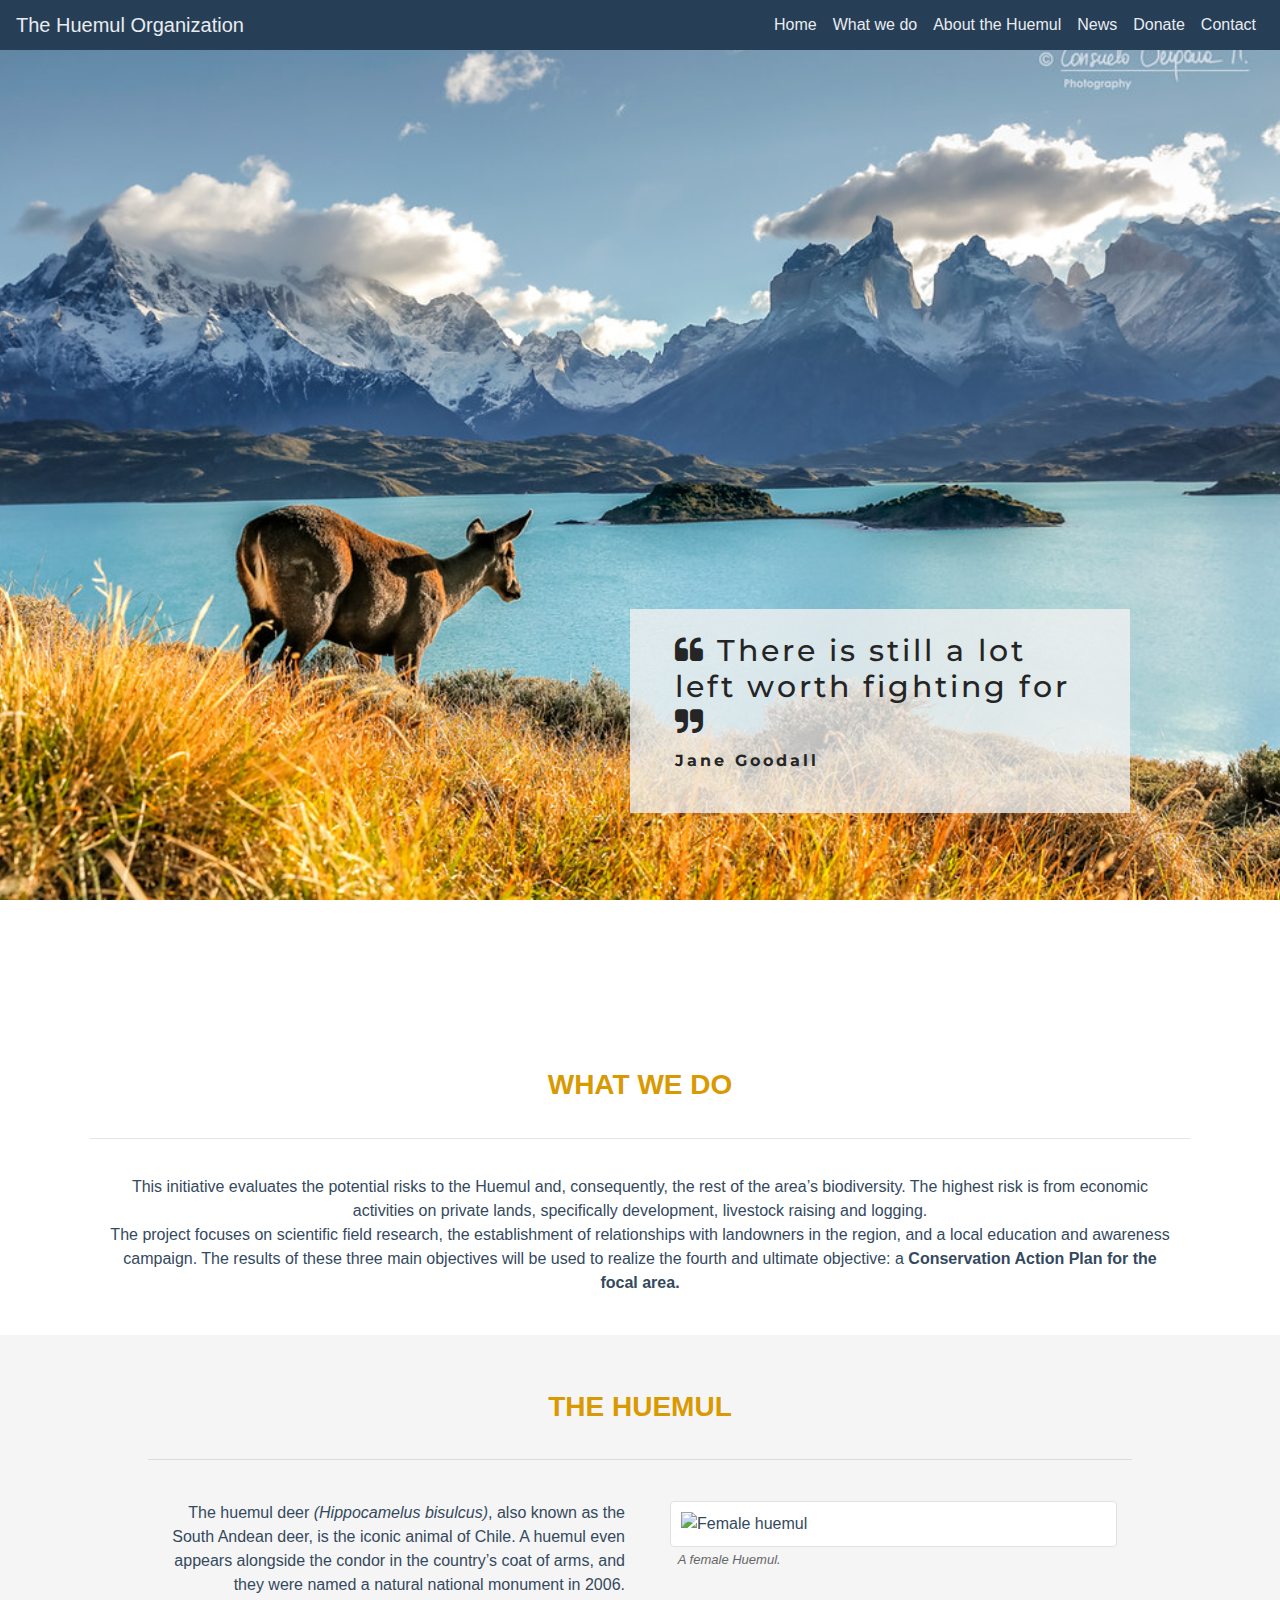
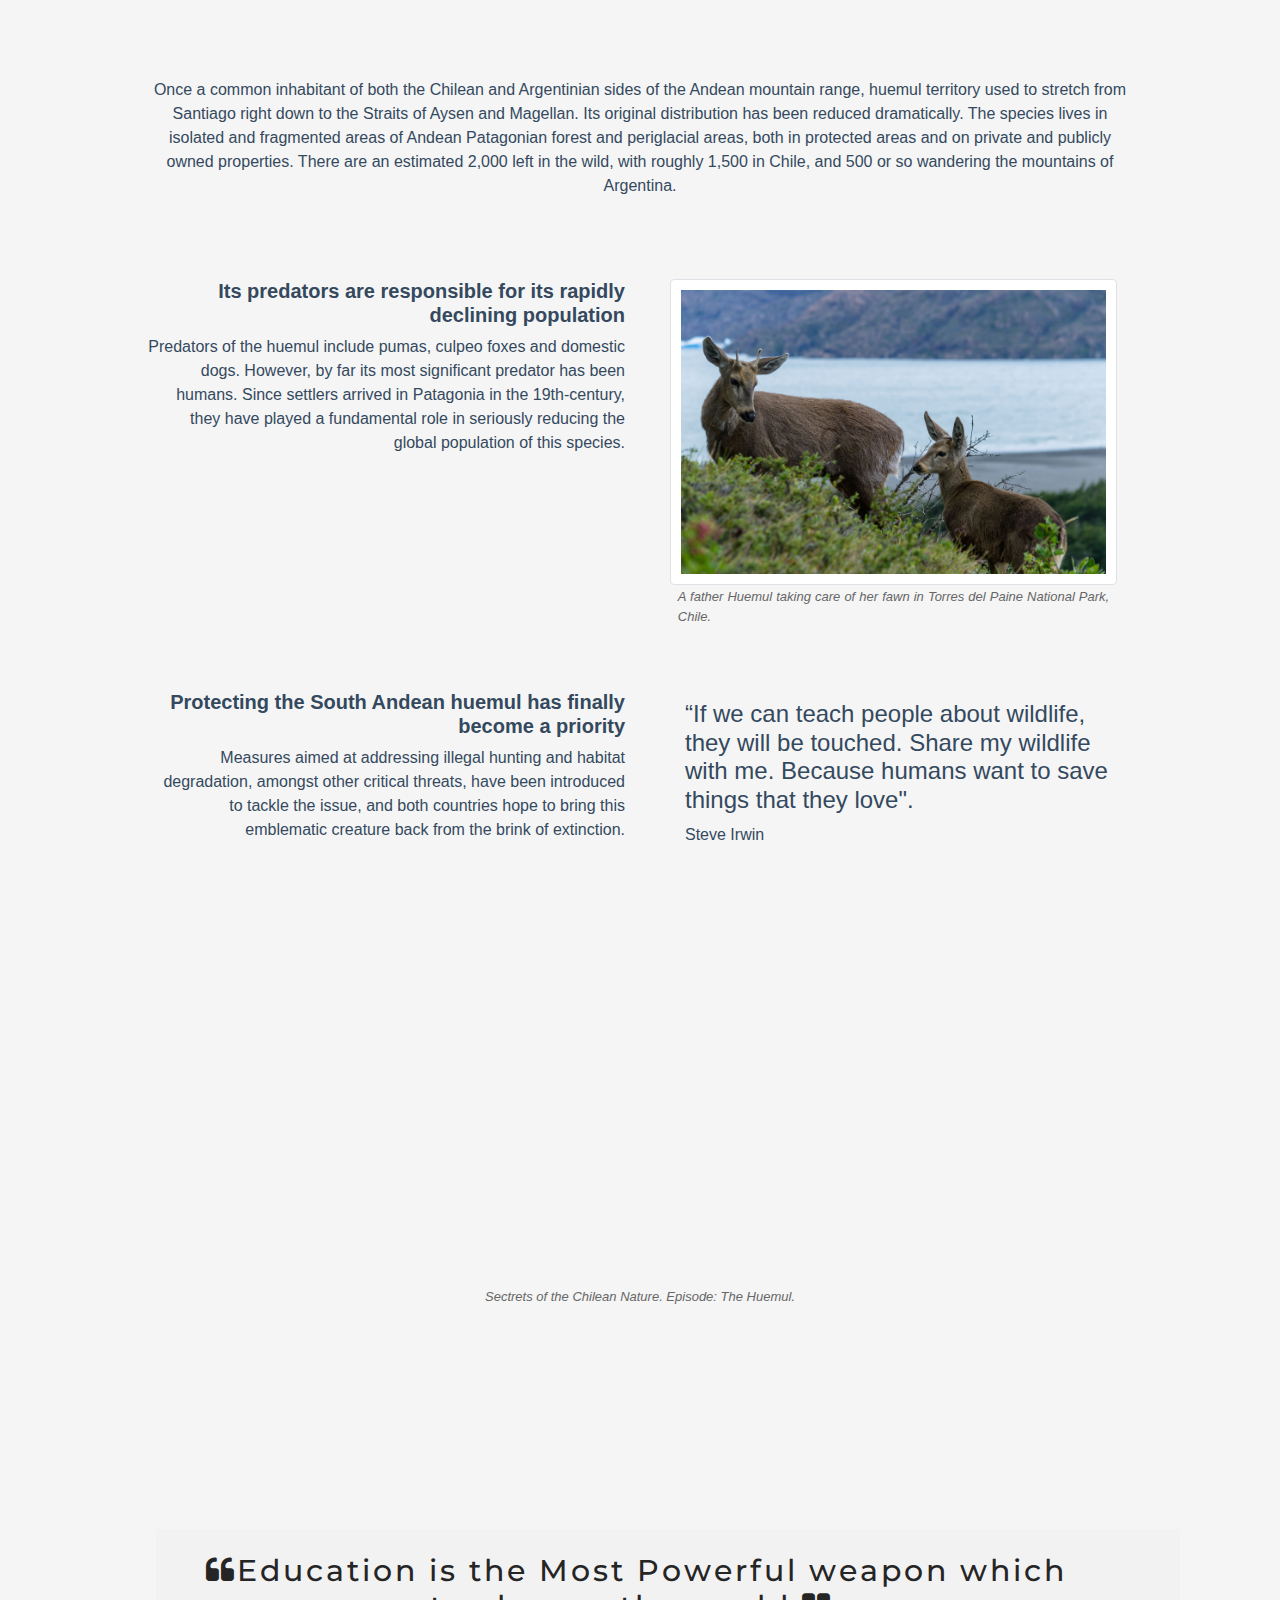
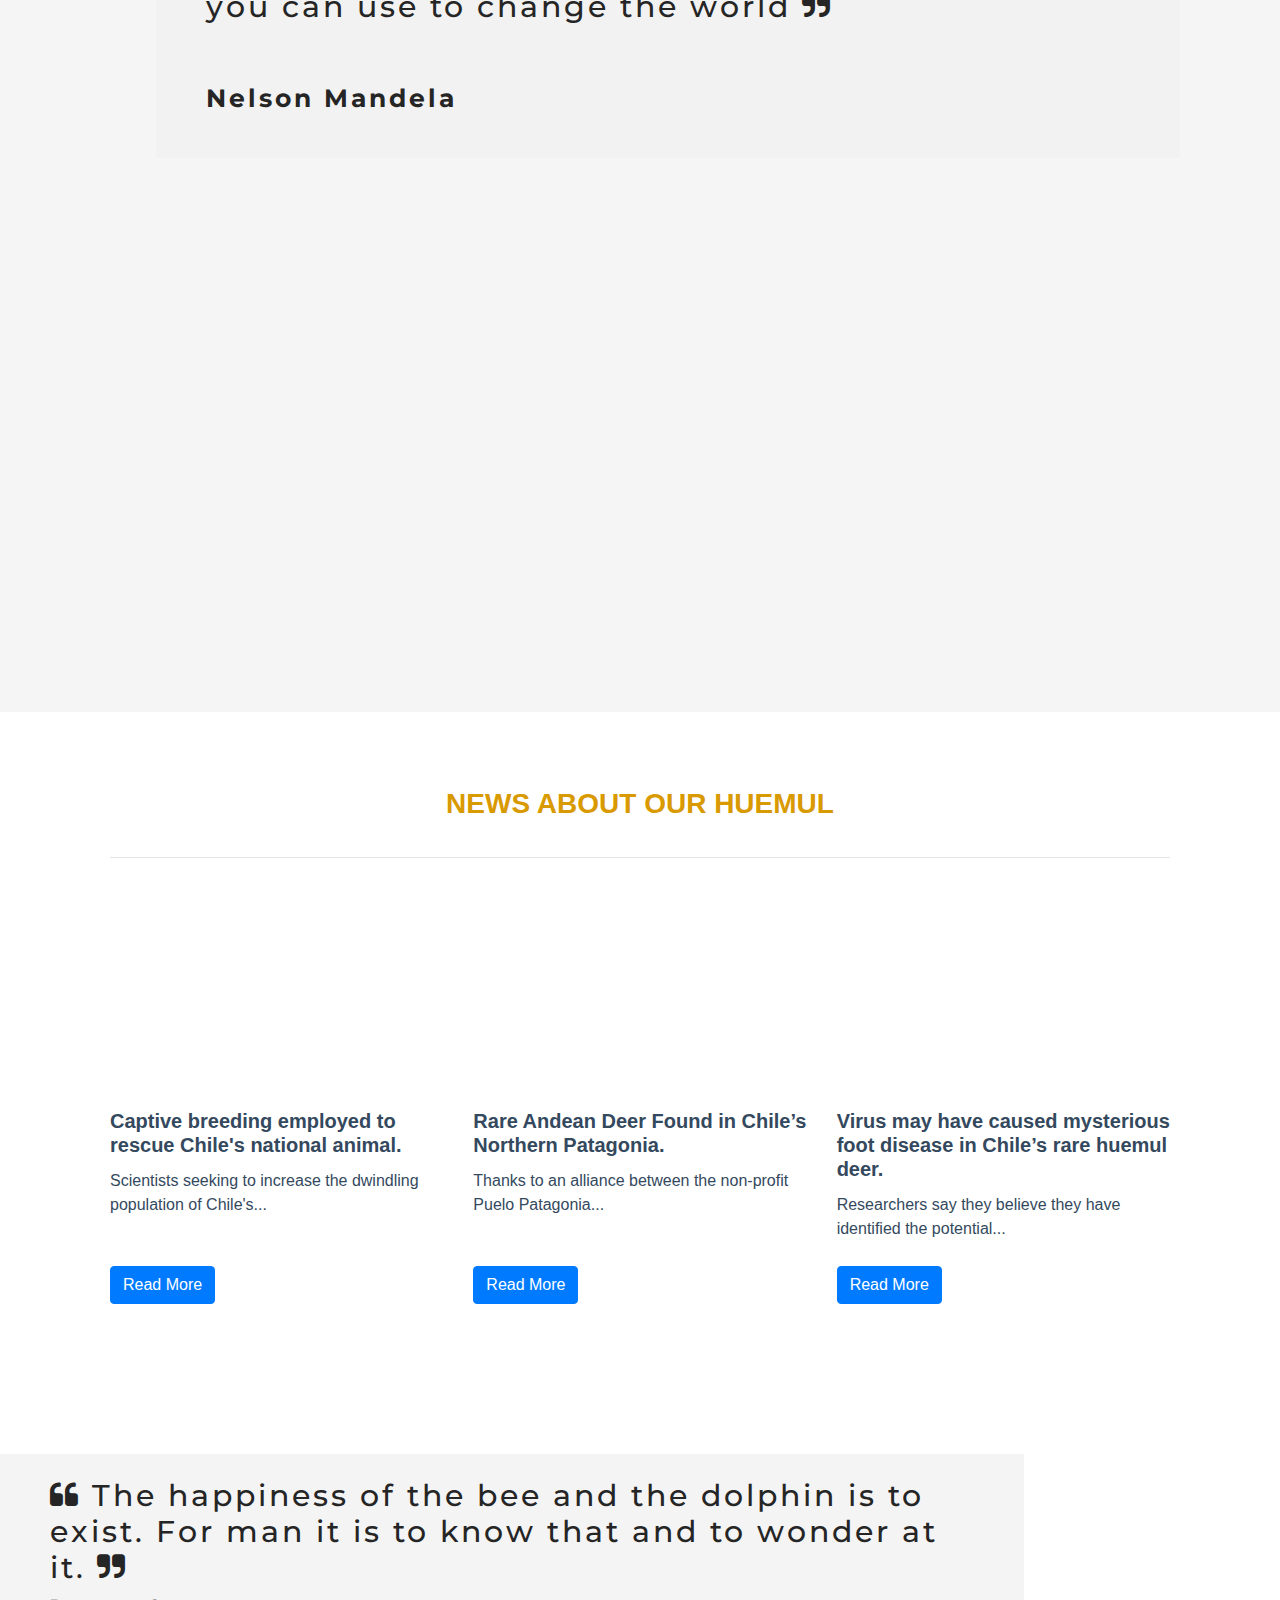
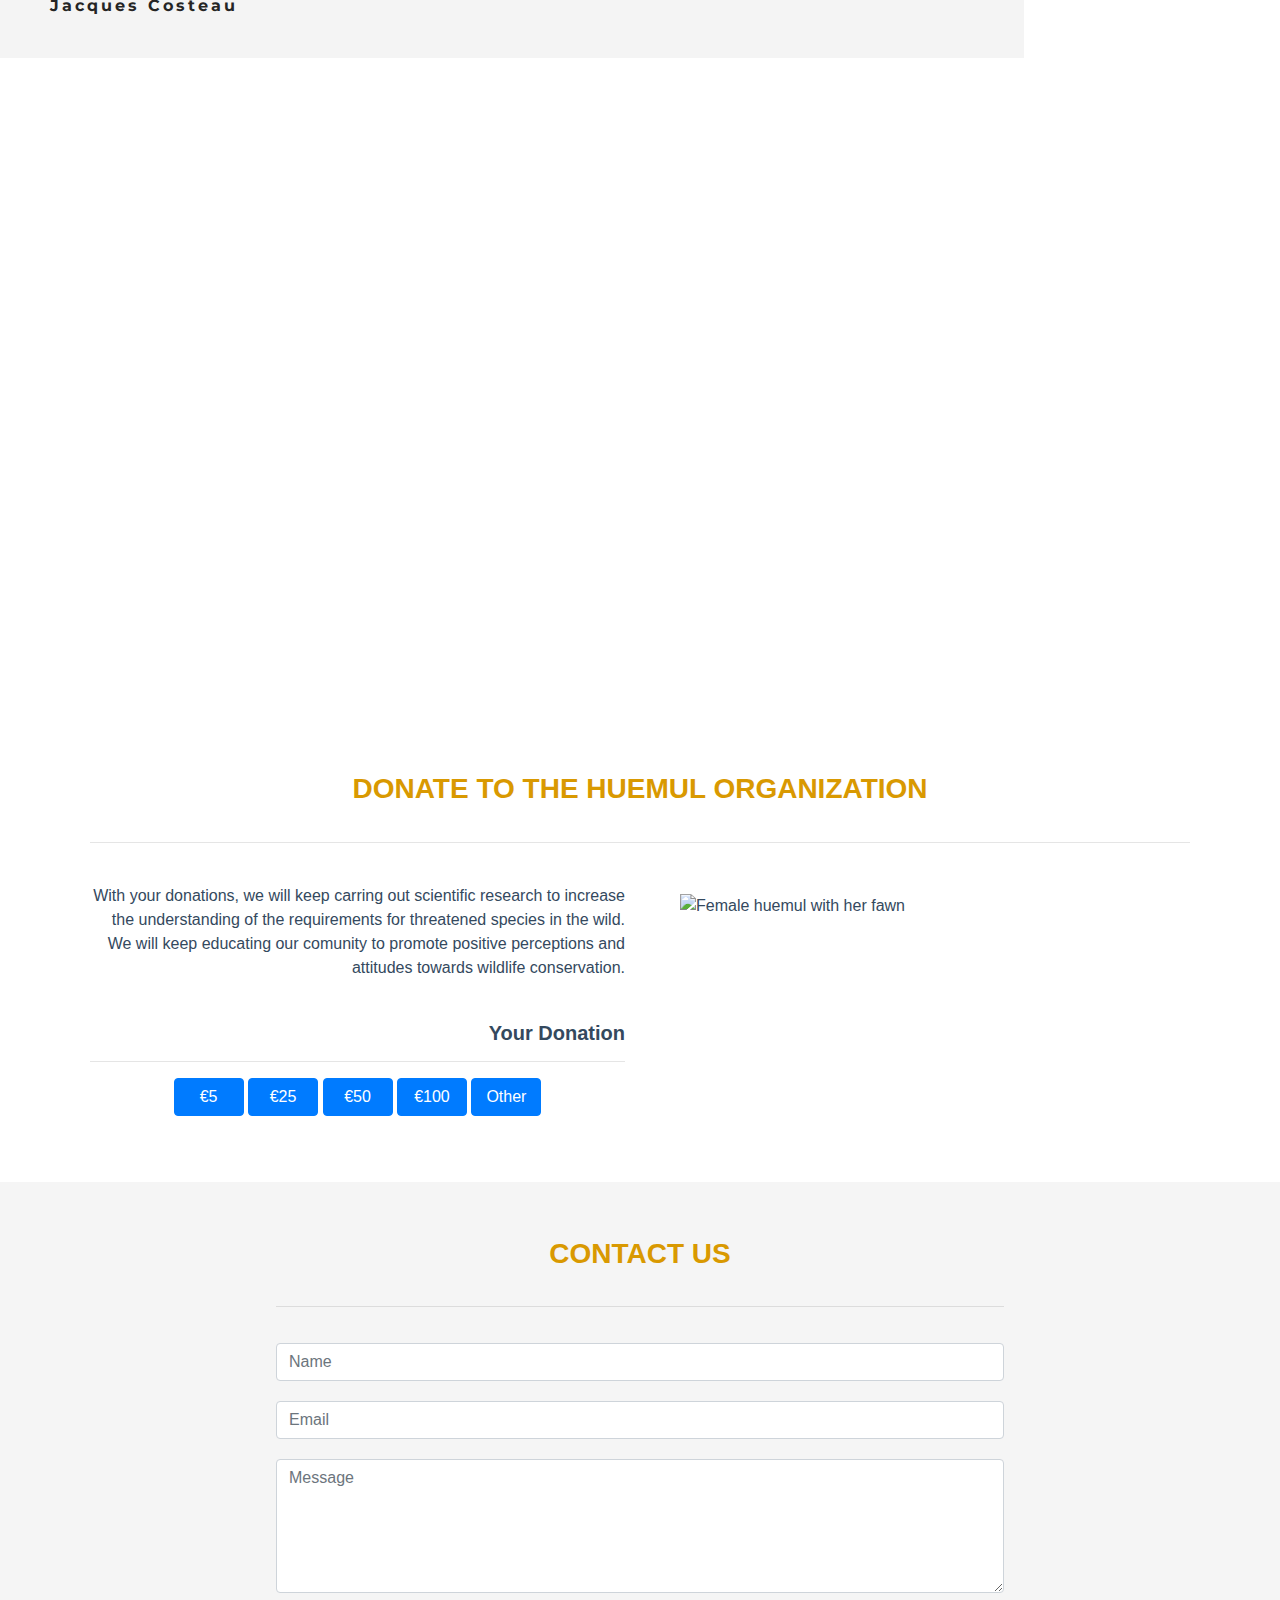
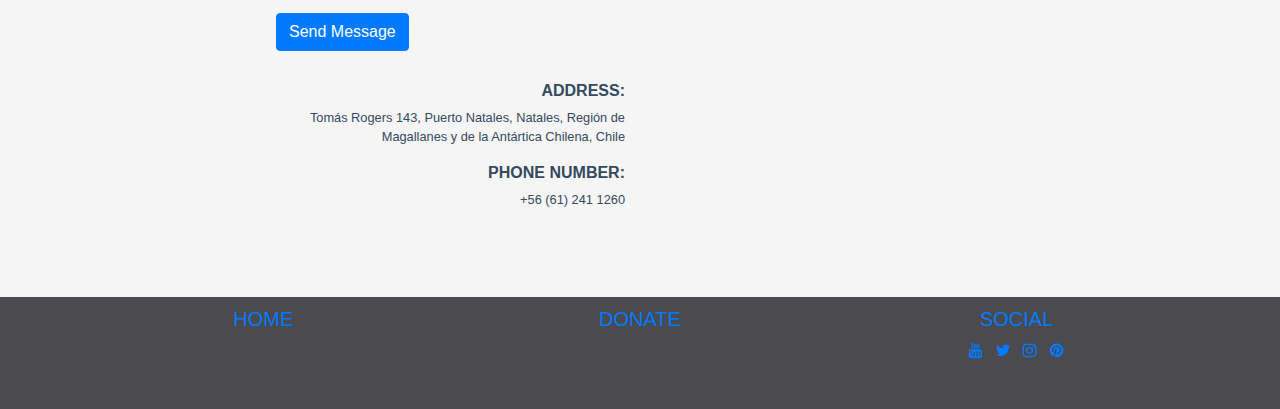
==== commit d3c2bfb3: "added Monstserrat font family, re-style news-card" ====
--- a/index.html
+++ b/index.html
@@ -8,6 +8,7 @@
     <link rel="stylesheet" href="https://stackpath.bootstrapcdn.com/bootstrap/4.3.1/css/bootstrap.min.css" type="text/css" />
     <link rel="stylesheet" href="https://stackpath.bootstrapcdn.com/font-awesome/4.7.0/css/font-awesome.min.css" type="text/css" />
     <link href="https://fonts.googleapis.com/css?family=Open+Sans:300,400,700&display=swap" rel="stylesheet">
+    <link href="https://fonts.googleapis.com/css?family=Montserrat:200,300,400,700&display=swap" rel="stylesheet">
     <link rel="stylesheet" href="assets/css/style.css">
     <link rel="icon" type="image/png" href="./assets/images/favicon2.png">
     <title>Save The Huemul</title>
@@ -16,8 +17,7 @@
 <body>
     <header>
         <nav class="navbar navbar-expand-md navbar-dark bg-light">
-            <div class="header__logo"></div>
-            <div class="navbar-brand d-none d-lg-block"><strong>The Huemul Organization</strong></div>
+            <div class="navbar-brand">The Huemul Organization</div>
             <button class="navbar-toggler" type="button" data-toggle="collapse" data-target="#navbarNav" aria-controls="navbarNav" aria-expanded="false" aria-label="Toggle navigation">
     <span class="navbar-toggler-icon"></span>
   </button>
@@ -51,8 +51,9 @@
     <!-- Home -->
 
     <section class="home background-image" id="home">
+        <div class="transparent-overlay"></div>
         <div class="background-image-quote home-quote">
-            <h3>"There is still a lot left worth fighting for"</h1>
+            <h3><i class="fa fa-quote-left" aria-hidden="true"></i> There is still a lot left worth fighting for <i class="fa fa-quote-right" aria-hidden="true"></i></h1>
                 <p>Jane Goodall</p>
         </div>
     </section>
@@ -87,9 +88,9 @@
                 <div class="col-lg-6">
                     <div class="col-12">
                         <figure>
-                            <img class="half-image" src="./assets/images/about/about1.jpg" alt="Female huemul" ;>
+                            <img class="half-image img-thumbnail" src="./assets/images/about/about1.jpg" alt="Female huemul" ;>
                             <figcaption class="half-image-text image-caption">A female Huemul.
-                                </figcaption>
+                            </figcaption>
                         </figure>
                     </div>
                 </div>
@@ -114,8 +115,8 @@
                 <div class="col-lg-6">
                     <div class="col-12">
                         <figure>
-                            <img class="half-image" src="./assets/images/about/about3.jpg" alt="Chilean coat of arms" ;>
-                            <figcaption class="half-image-text image-caption">A mother Huemul taking care of her fawn in Tamango National Park, Aysen, Chile.</figcaption>
+                            <img class="half-image img-thumbnail" src="./assets/images/about/about3.jpg" alt="Chilean coat of arms" ;>
+                            <figcaption class="half-image-text image-caption">A father Huemul taking care of her fawn in Torres del Paine National Park, Chile.</figcaption>
                         </figure>
                     </div>
                 </div>
@@ -133,15 +134,23 @@
                     </h4>
                     <p>Steve Irwin</p>
                 </div>
-                <div class="col-12 full-image embed-responsive embed-responsive-16by9"><iframe class="embed-responsive-item image-caption" src="https://www.youtube.com/embed/4mleWMusU7U" frameborder="0" allow="accelerometer; autoplay; encrypted-media; gyroscope; picture-in-picture" allowfullscreen></iframe></iframe>
+            </div>
+            <div class="row row-about">
+                <div class="col-12">
+                    <div class="full-image embed-responsive embed-responsive-16by9"><iframe class="embed-responsive-item image-caption" src="https://www.youtube.com/embed/4mleWMusU7U" frameborder="0" allow="accelerometer; autoplay; encrypted-media; gyroscope; picture-in-picture" allowfullscreen></iframe></iframe>
+                    </div>
+                </div>
+                <div class="col-12">
+                    <figcaption class="full-image-text image-caption">Sectrets of the Chilean Nature. Episode: The Huemul.
+                        </figcaption>
                 </div>
             </div>
         </div>
         </div>
         <div class="background-image background-image-about">
             <div class="background-image-quote background-quote-about">
-                <h3>"His strength is in his agility. He is defended by the finesse of his senses: the delicate ear, the eye of attentive water, the acute smell ... he lives in the green light of the bushes and has some of the light in his arrow speed."</h1>
-                    <p>Gabriela Mistral</p>
+                <h3><i class="fa fa-quote-left" aria-hidden="true"></i>Education is the Most Powerful weapon which you can use to change the world <i class="fa fa-quote-right" aria-hidden="true"></i></h1>
+                    <p>Nelson Mandela</p>
             </div>
         </div>
     </section>
@@ -189,7 +198,7 @@
         </div>
         <div class="background-image background-image-news">
             <div class="background-image-quote background-quote-news">
-                <h3>"The happiness of the bee and the dolphin is to exist. For man it is to know that and to wonder at it."</h1>
+                <h3><i class="fa fa-quote-left" aria-hidden="true"></i> The happiness of the bee and the dolphin is to exist. For man it is to know that and to wonder at it. <i class="fa fa-quote-right" aria-hidden="true"></i></h1>
                     <p>Jacques Costeau</p>
             </div>
         </div>
@@ -280,13 +289,13 @@
         <div class="container">
             <div class="row">
                 <div class="col-sm-4">
-                    <h5 class="uppercase center-text">Home</h5>
+                    <a href="#home"><h5 class="uppercase center-text">Home</h5></a>
                 </div>
                 <div class="col-sm-4">
-                    <h5 class="uppercase center-text">Donate</h5>
+                    <a href="#donate"><h5 class="uppercase center-text">Donate</h5></a>
                 </div>
                 <div class="col-sm-4">
-                    <h5 class="uppercase center-text">Social</h5>
+                    <a href="#"><h5 class="uppercase center-text">social</h5></a>
                     <ul class="list-inline social-links center-text">
                         <li class="list-inline-item">
                             <a target="_blank" href="#">
--- a/assets/css/style.css
+++ b/assets/css/style.css
@@ -1,9 +1,17 @@
 /***************************** Special paddings/margins/text**/
 
-body, html {
+body,
+html {
     height: 100%;
+    font-family: 'Roboto', sans-serif;
     text-align: justify;
-}
+    color: #34495e;
+}
+
+a:link {
+  text-decoration: none;
+}
+
 
 .uppercase {
     text-transform: uppercase;
@@ -16,88 +24,153 @@
 .h3-title {
     text-align: center;
     text-transform: uppercase;
-    padding: 40px 0
-    
-}
-
-/***************************** Header**/
-
-
-.header__logo {
-    height: 60px;
-    width: 60px;
-    border-radius: 50%;
-    background-color: white;
-    background-image: url("../images/logo.png"); 
-    background-size: cover;
-    background-position-y: -10px;
-}
-
-.header-navigation {
-    margin-left: auto;
-}
-
-.navbar-light .navbar-brand {
-    padding-left: 30px;
-}
-
-
-
-/***************************** Home**/
-
-.home {
-    background-image: url("../images/home-image.jpg");
-    height: 100%;
-    width: 100%;
+    padding: 30px 0 20px 0;
+    font-weight: 700;
+    color: #d99901;
+}
+
+.about-huemul, .contact-us {
+    background-color: #f5f5f5;
+}
+
+.container {
+    padding-left: 20px;
+    padding-right: 20px;
+    padding-bottom: 20px;
+}
+
+.background-image {
+    min-height: 107vh;
+    width: 100%;
+    display: block;
     background-size: cover;
     padding-top: 20px;
     background-position: center;
-}
-
-.home-quote {
-    background: #0040857a;
-    color: white;
+    position: relative;
+    background-attachment: fixed;
+}
+
+.transparent-overlay {
+    height: 100%;
+    width: 100%;
+    /*background-color: rgba(255,255,255,0.2);*/
+    position: absolute;
+    top:0;
+    left: 0;
+}
+
+.background-image-quote {
+    background: #f1f1f1c9;
+    color: #252525;
     width: 80%;
     margin: auto;
     padding: 24px 50px;
+    text-align: left;
+    margin-top: 80px;
+    font-family: 'Montserrat', sans-serif;
+    font-weight: 700;
+    letter-spacing: 3px;
+}
+
+.background-image-quote h3 {
+    font-size: 30px;
+}
+
+.background-quote-about p {
+    font-size: 25px;
+    margin-top: 55px;
+}
+
+.full-text {
+    padding: 20px 20px;
+    text-align: center;
+}
+
+.container-what-we-do p {
+    margin-bottom: 0;
+}
+
+.half-text {
+    text-align: right;
+}
+
+.half-text h5 {
+    font-weight: 700;
+}
+
+.full-image-text {
+    padding: 10px 24px 0;
+    text-align: center;
+}
+
+.image-caption {
+    font-size: 13px;
+    color: #666;
+    padding: .2em .6em;
+    font-style: italic;
+    font-weight: 300;
+}
+
+
+/***************************** Header**/
+
+.bg-light {
+    background-color: #273e57!important;
+}
+
+.header-navigation {
+    margin-left: auto;
+}
+
+.button:focus {
+    outline: none;
+}
+
+.navbar-dark .navbar-nav .active>.nav-link:hover {
+    color: #d99901;
+    transition: ease-in-out 1s;
+}
+
+.navbar-dark .navbar-brand {
+    color: #e9ecef;
+}
+
+.navbar-dark .navbar-nav .active>.nav-link, .navbar-dark .navbar-nav .nav-link.active, .navbar-dark .navbar-nav .nav-link.show, .navbar-dark .navbar-nav .show>.nav-link {
+    color: #e9ecef;
+}
+
+
+/***************************** Home**/
+
+.home {
+    background-image: url("../images/home-image.jpg");
+}
+
+.home-quote {
     max-width: 500px;
-}
+    margin-top: 50px;
+}
+
+
+/***************************** What we do**/
 
 /***************************** About**/
-
-
-
-.container-about {
-    padding-left: 20px;
-    padding-right: 20px;
-}
-    
-.text-about {
-    padding: 20px 20px;
-}
-
-.half-text-about {
-    padding: 30px 20px;
-}
-
-.full-text-about {
-    padding: 20px 20px;
-}
 
 .half-image {
     width: 100%;
     height: auto;
     margin: auto;
     display: block;
-    padding: 30px 10px 0;
+    padding: 10px;
 }
 
 .full-image {
     width: 100%;
     height: auto;
-    margin:auto;
+    margin: auto;
     display: block;
     padding: 30px 0;
+    max-width: 50%;
 }
 
 .caption-about {
@@ -106,46 +179,66 @@
     padding-right: 10px;
     font-weight: 200;
 }
+
 .quote-about {
-    padding: 20px 80px;
-}
-
-
-
-
+    padding: 10px 25px 40px 45px;
+    text-align: left;
+}
+
+.background-image-about {
+    background-image: url("../images/about/background-about.png");
+}
+
+.background-quote-about {
+    right: 100px;
+    top: 100px;
+}
 
 /***************************** News**/
 
-.news {
+.news-container {
     height: auto;
     width: 100%;
-    background-color: pink;
     padding: 20px;
 }
 
+.card {
+        border: none;
+}
 
 .card-news {
     height: 430px;
     position: relative;
     margin: 15px auto;
 }
+
+.card-body {
+    text-align: left;
+    padding-left: 0px;
+    padding-right: 0px;
+}
+
+.card-title {
+    font-weight: 700;
+}
+
 .news-image {
     width: 100%;
-    height:200px;
+    height: 200px;
     background-position: center;
-    background-size: cover; 
+    background-size: cover;
 }
 
 .news-image1 {
-     background-image: url("../images/news/1.jpg");
+    background-image: url("../images/news/1.jpg");
 }
 
 .news-image2 {
-     background-image: url("../images/news/2.jpg");
+    background-image: url("../images/news/2.jpg");
 }
 
 .news-image3 {
-     background-image: url("../images/news/3.jpg");
+    background-image: url("../images/news/3.jpg");
 }
 
 .btn-news {
@@ -153,10 +246,46 @@
     bottom: 15px;
 }
 
+.background-image-news {
+    background-image: url("../images/news/background-image-news.jpg");
+}
+
+.background-quote-news {}
+
+/***************************** Donate**/
+
+.donation-btn {
+    text-align: center;
+}
+
+.donation-btn-style {
+    min-width: 70px;
+    margin-bottom: 6px;
+}
+
 /***************************** Contact-us**/
-.contact-us {
-    background-color: green;
-}
+
+.row-contact-us .half-text h6 {
+    text-transform: uppercase;
+    font-weight: 700;
+}
+
+.row-contact-us .half-text p {
+    font-size: .8rem;
+}
+
+.center-form {
+    padding-bottom: 30px;
+}
+
+.form-control {
+    margin: 20px 0;
+}
+
+.half-map {
+    padding-bottom: 30px;
+}
+
 
 /***************************** Footer**/
 
@@ -167,51 +296,87 @@
 
 
 /***************************** Media Queries**/
-@media (max-width: 575.98px) {
+
+@media (max-width: 991px) {
+
+    .half-text {
+        text-align: justify;
+    }
     
-    
-}
-
-
-@media (max-width: 991px){
+    .half-text h5 {
+        text-align: left;
+    }
+
+    .quote-about {
+        text-align: right;
+    }
+
     .card-news {
-       height: 580px;
-    }
-   
+        height: 580px;
+    }
+
     .news-image {
         height: 500px;
     }
-   
-   .card-body {
-       height: 210px;
-   }
+
+    .card-body {
+        height: 210px;
+    }
+
+    .full-image {
+        max-width: 90%;
+    }
     
+.full-text {
+    text-align: justify;
+}
 }
 
 @media (max-width: 595px) {
-     .card-body {
-       height: 300px;
-}
+    .card-body {
+        height: 300px;
+    }
 }
 
 @media (min-width: 769px) {
-        .home-quote { 
-            padding: 24px 50px;
-            margin-top: 100px;
-            margin-left: 70px;
-        }
-       
-}
-
-
-
-@media (min-width: 1200px){
-.news-container {
-    max-width: 1000px;
-}
-.container-about {
-    max-width: 60%;
-}
-}
-
-
+    .home-quote {
+        padding: 24px 45px;
+        right: 150px;
+        bottom: 200px;
+    }
+
+    .container-contact-us {
+        max-width: 60%;
+    }
+
+    .navbar {
+        height: 50px;
+    }
+
+}
+
+@media (min-width: 992px) {
+    .background-image-quote {
+        position: absolute;
+    }
+
+.row-about {
+    padding-top: 25px;
+    padding-bottom: 20px;
+}
+
+.h3-title { 
+    padding: 55px 0 20px 0;
+}
+}
+
+@media (min-width: 1200px) {
+    .news-container {
+        max-width: 1100px;
+    }
+
+    .container-about {
+        max-width: 80%;
+    }
+
+}
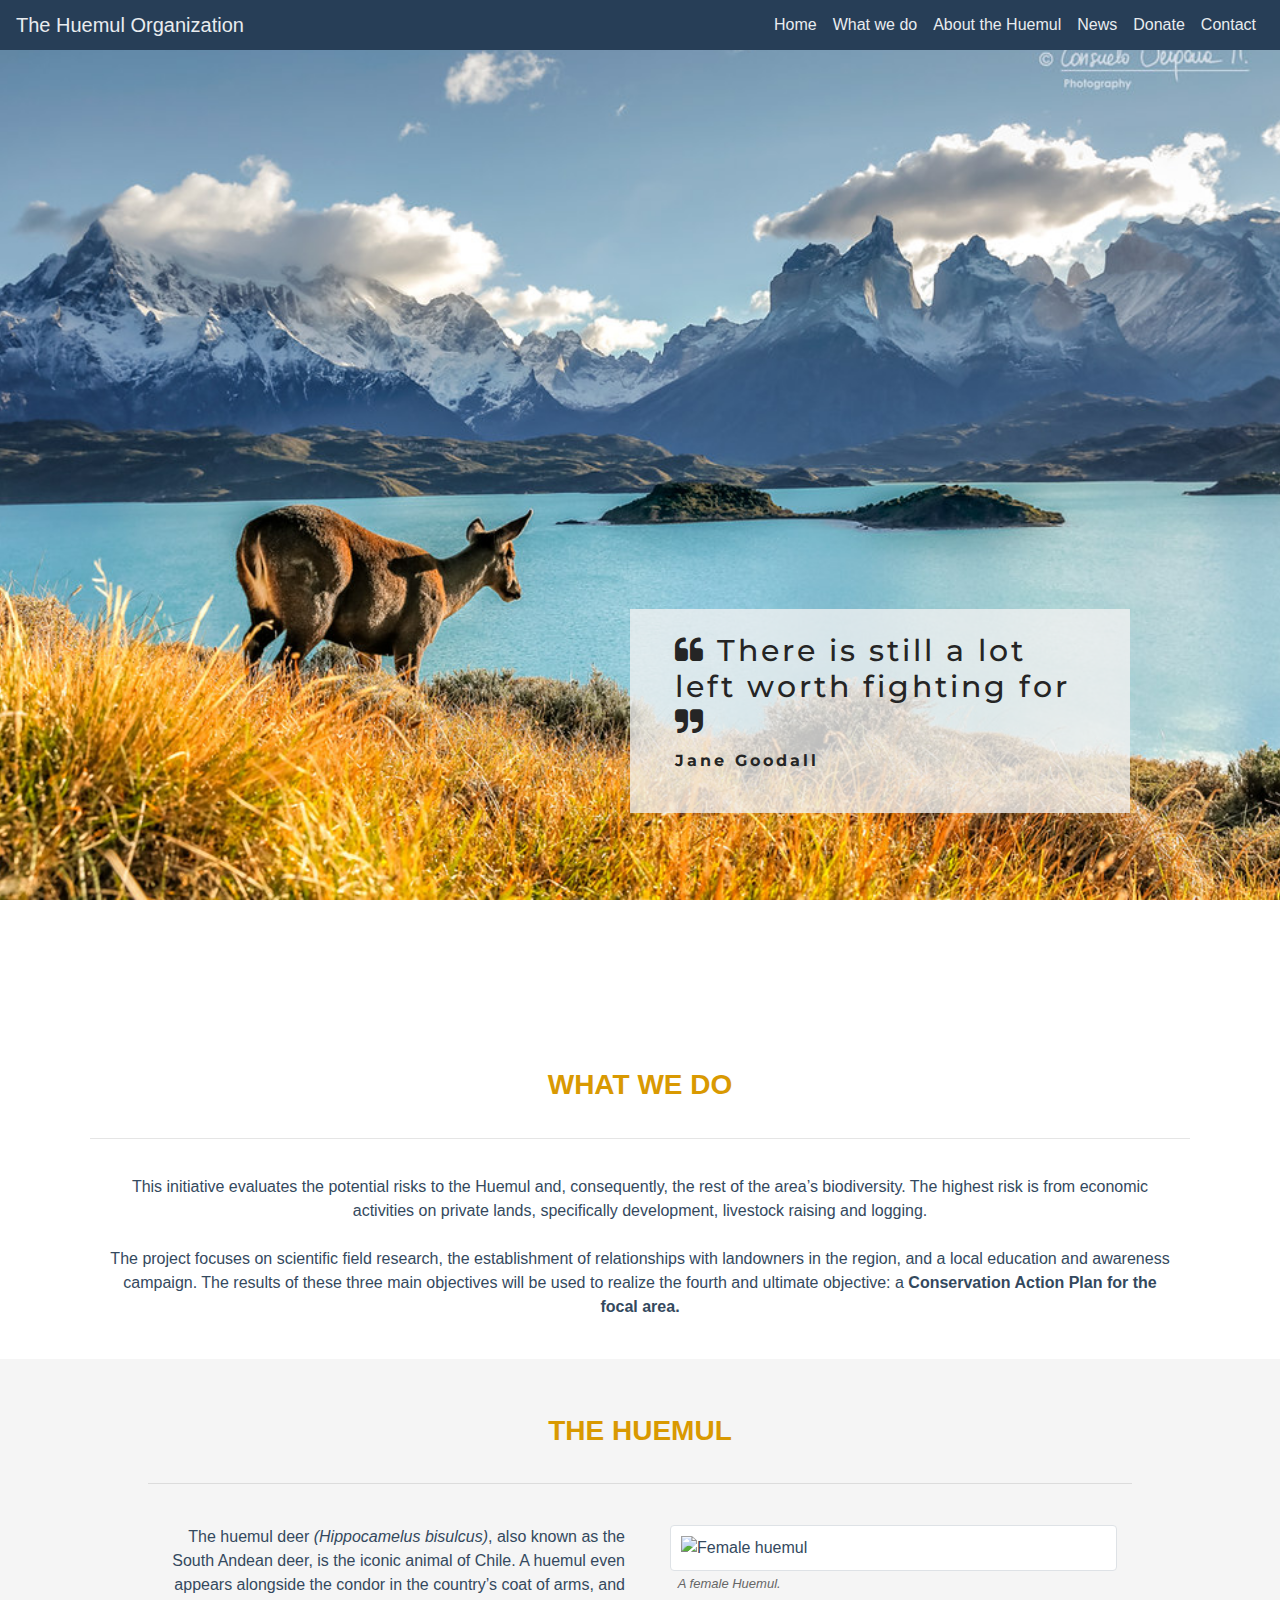
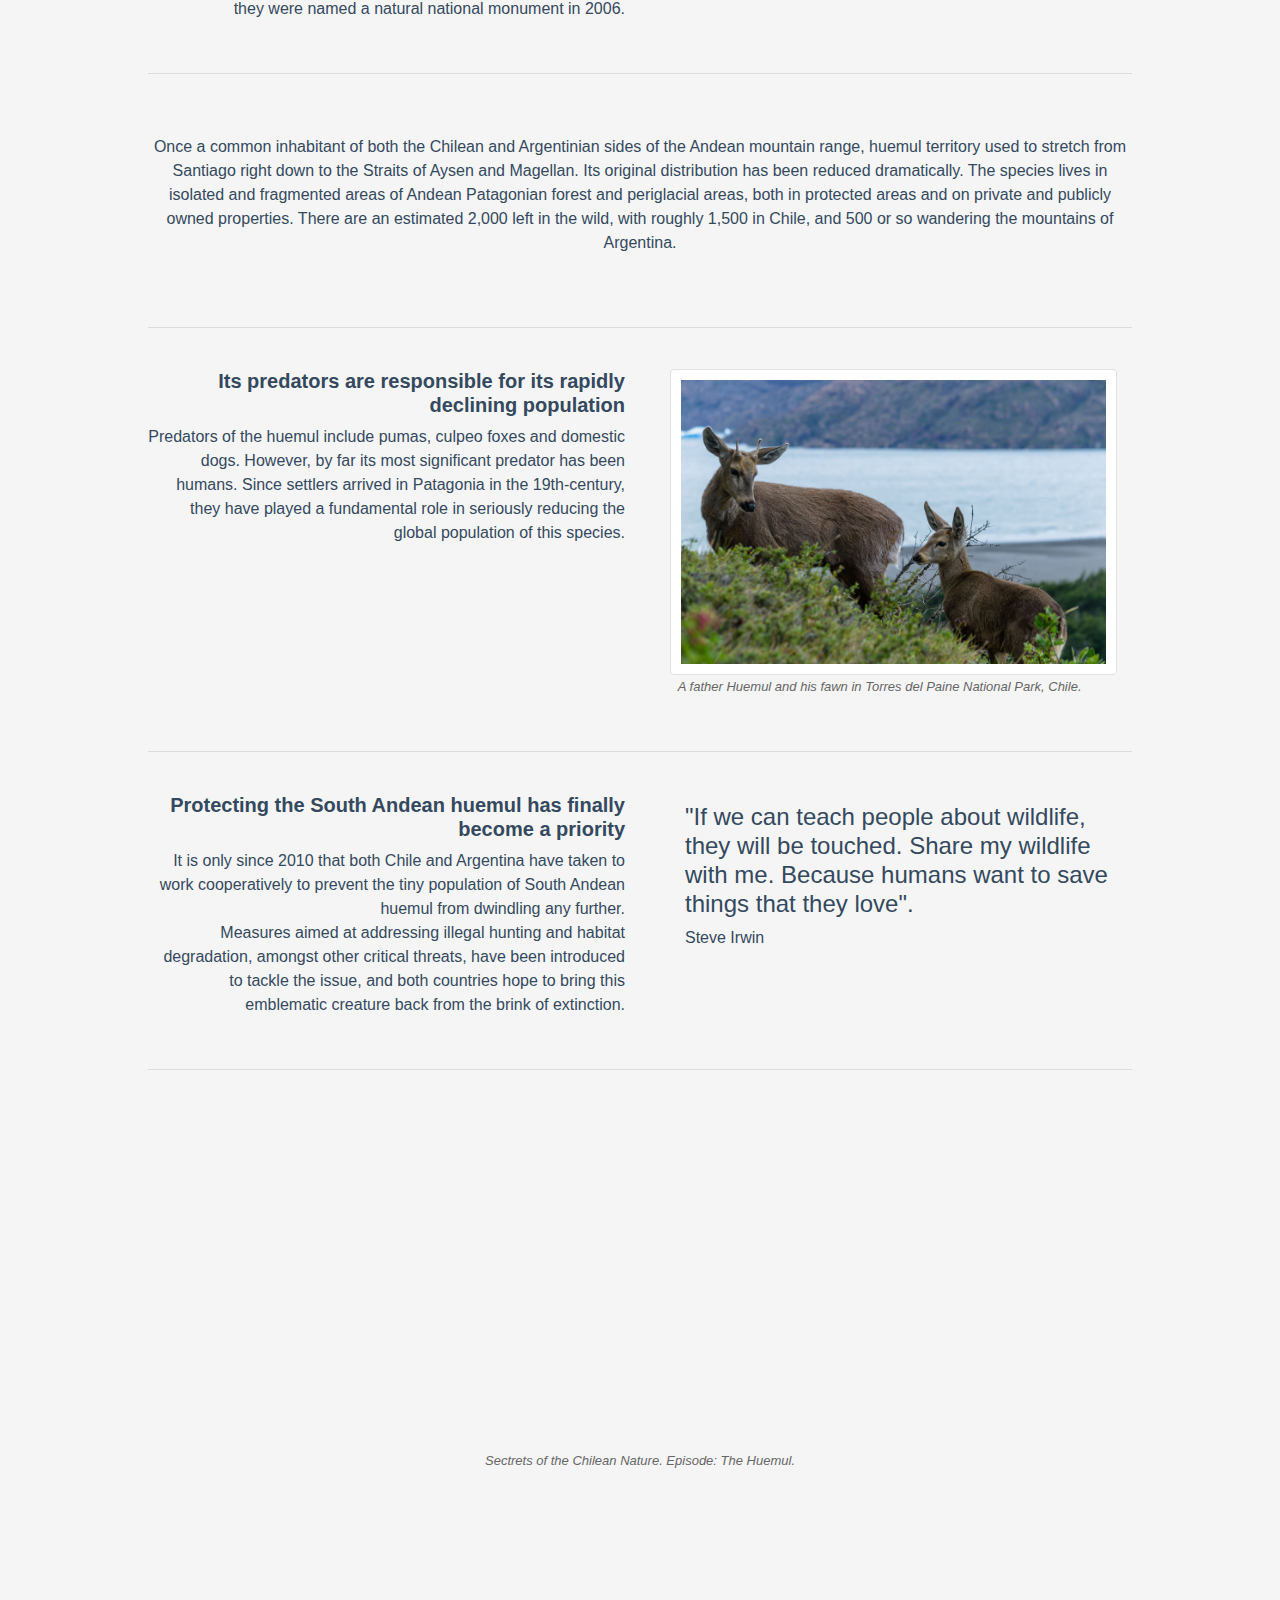
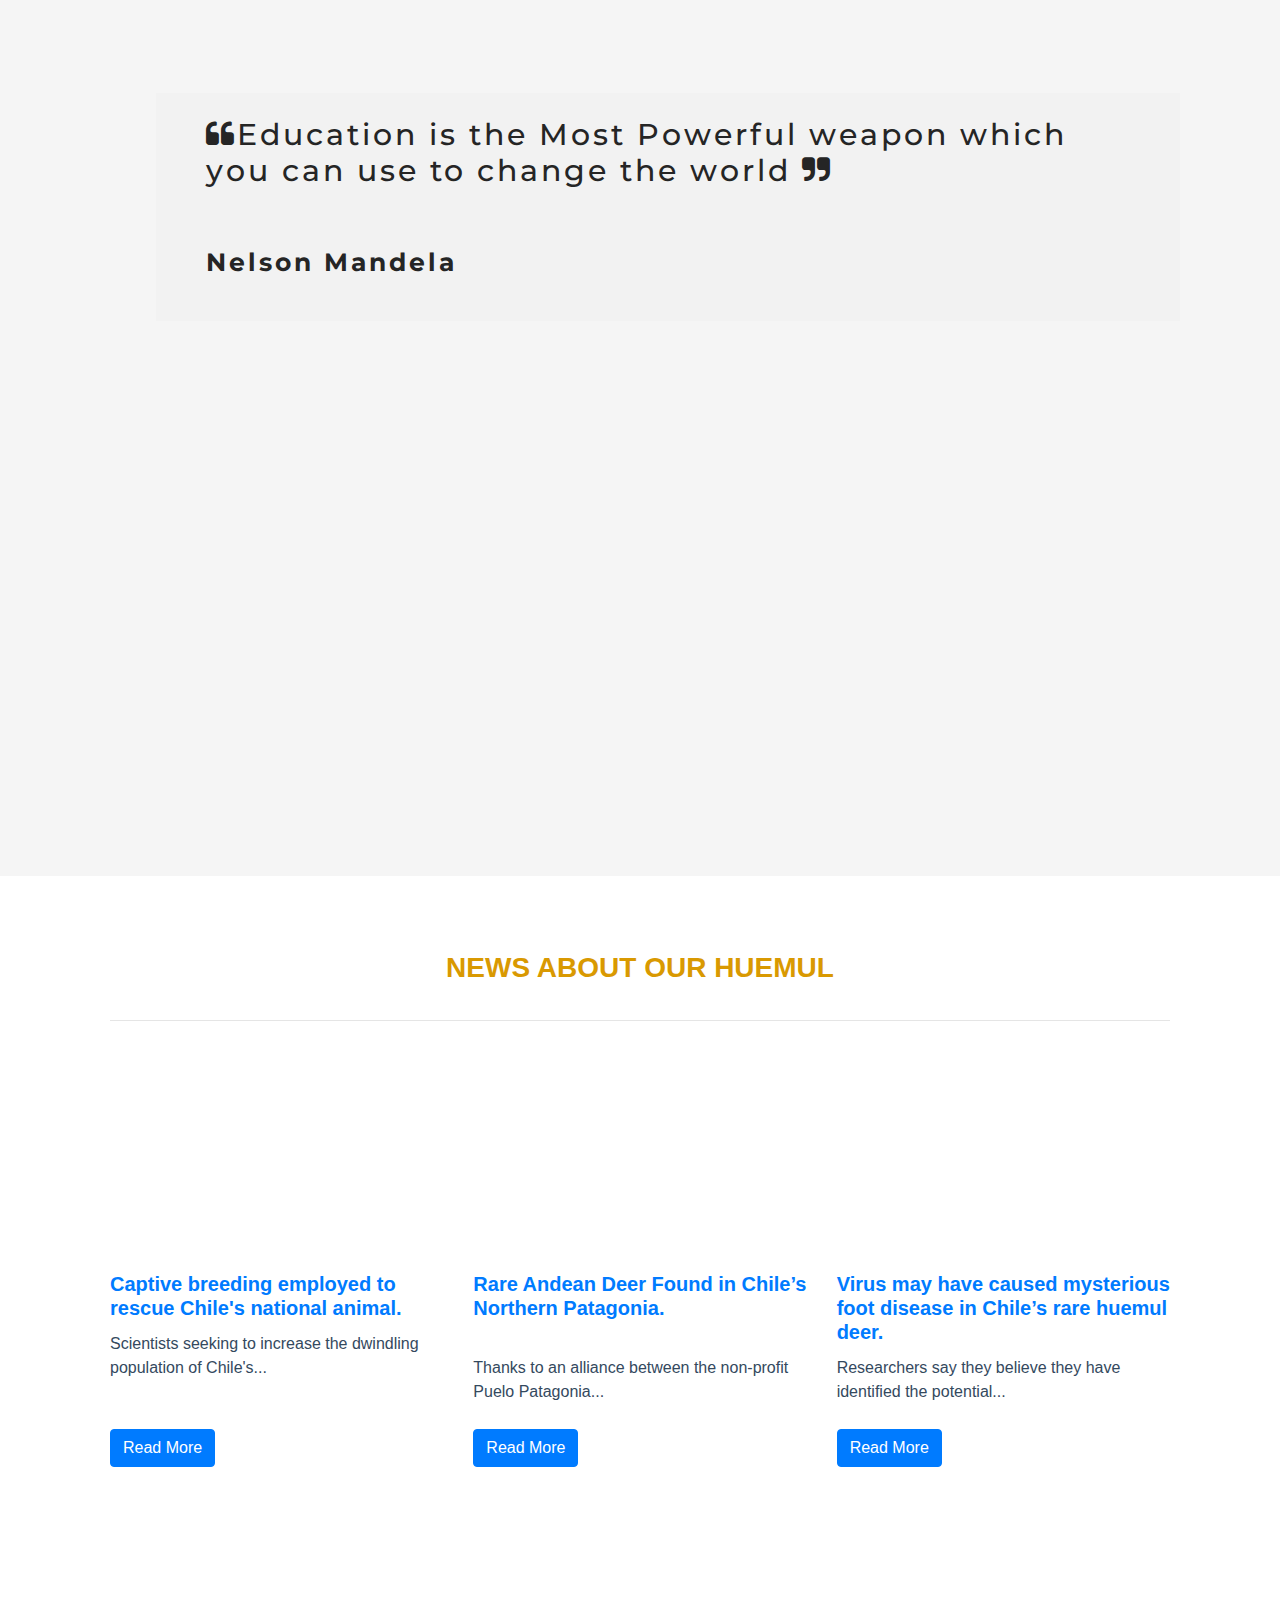
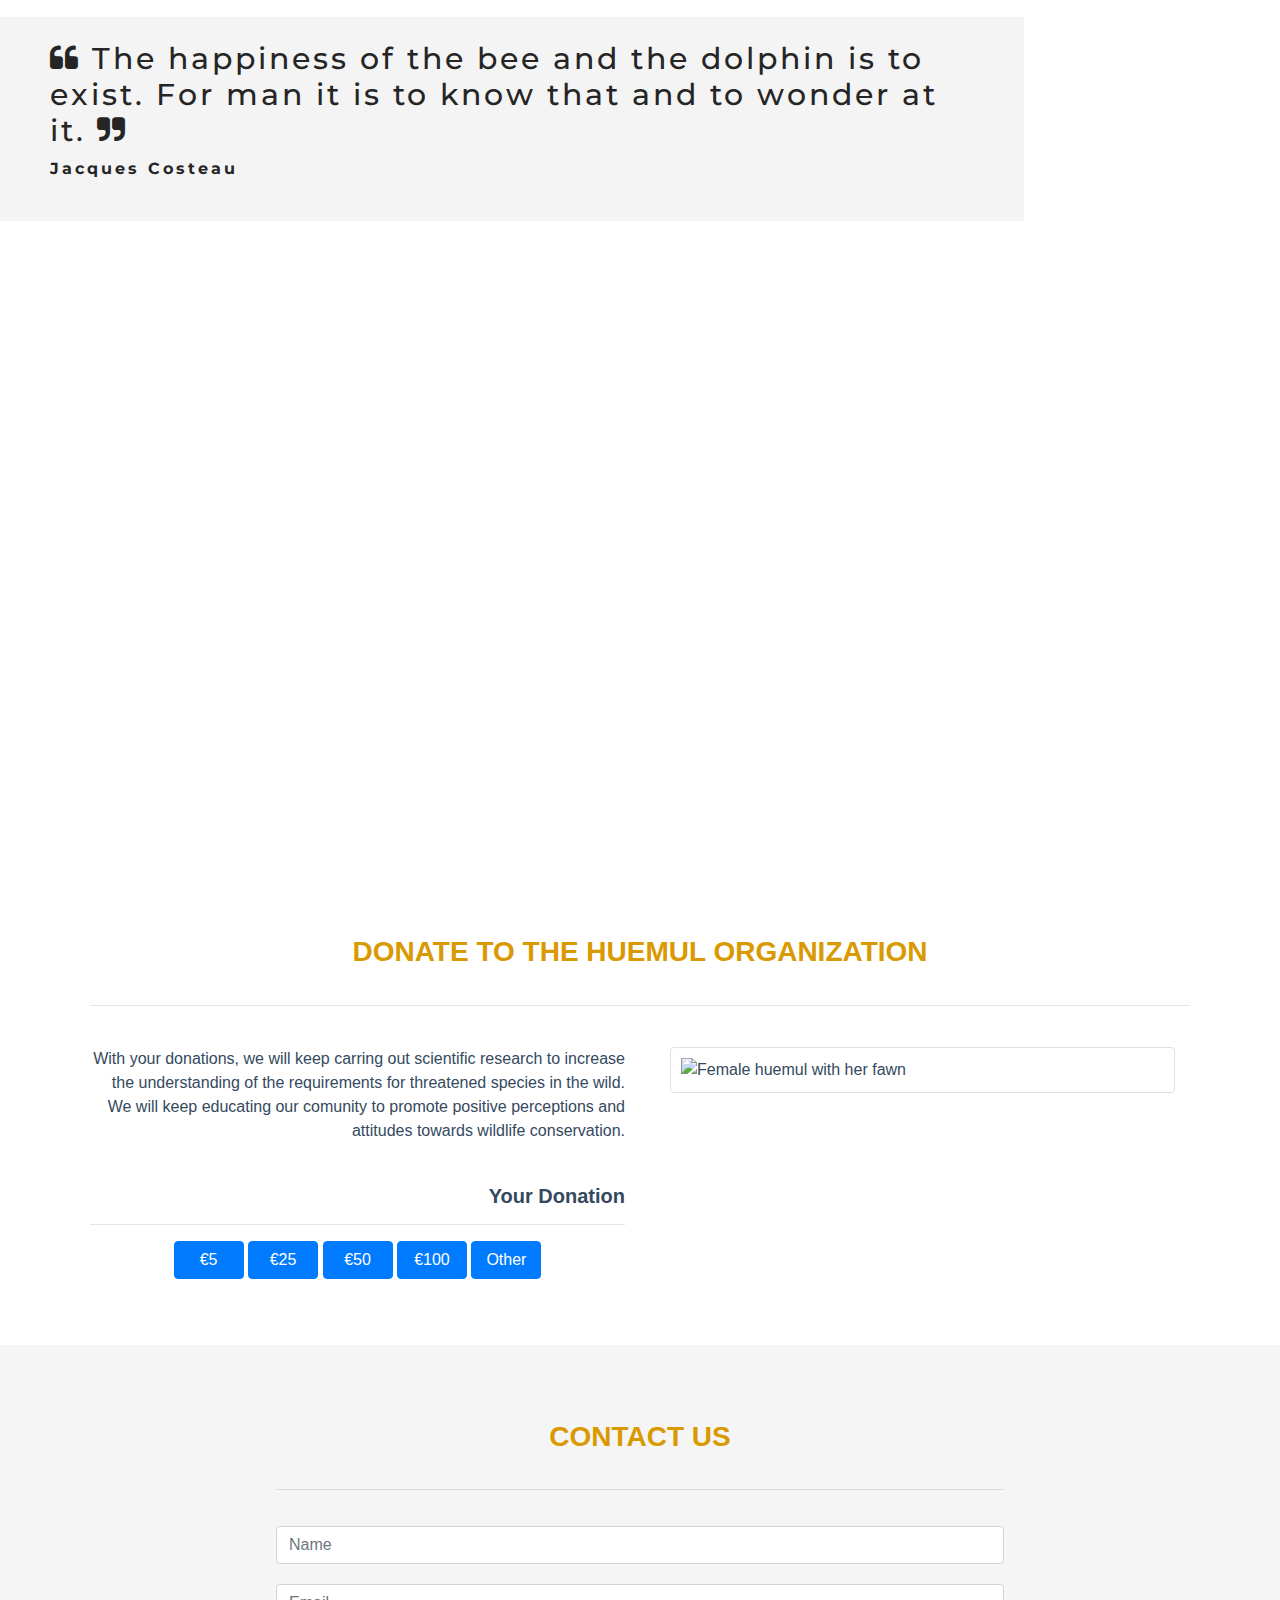
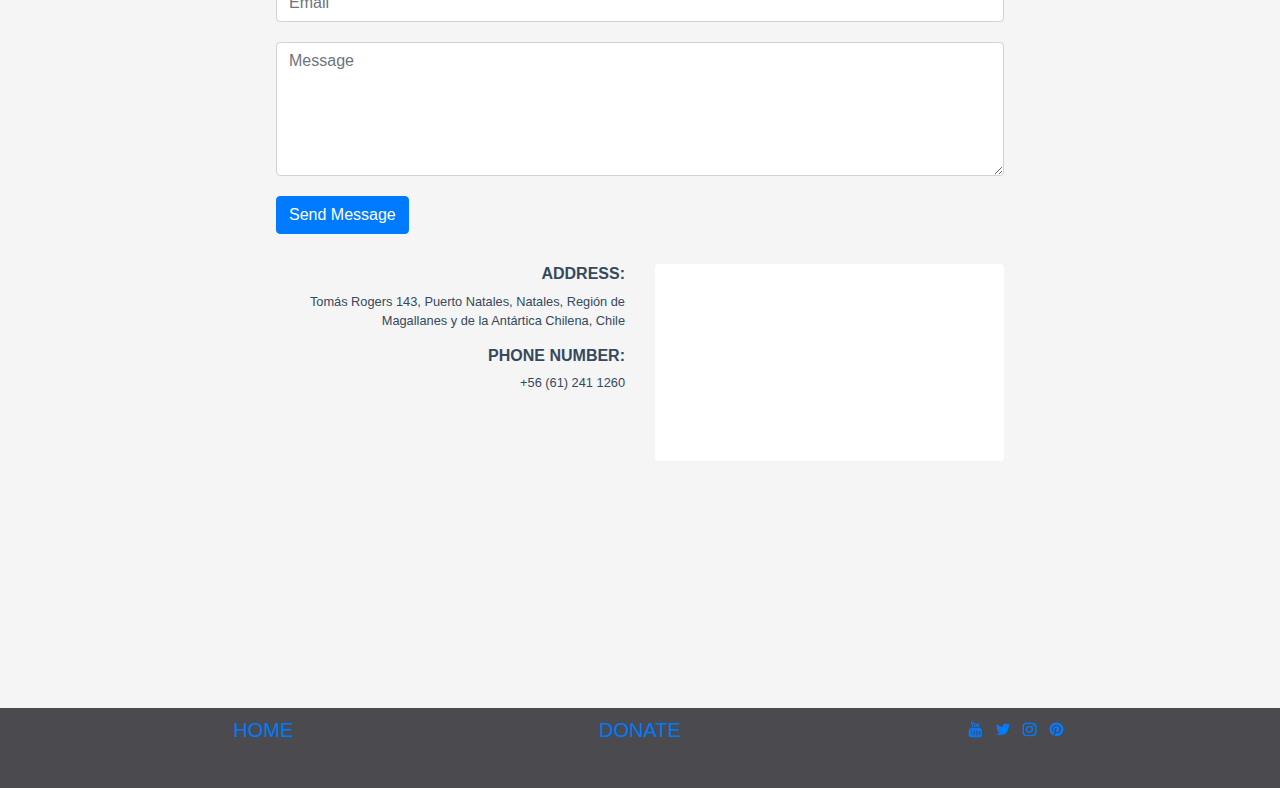
==== commit 3eb43543: "Added more information in the UX section from Readme file" ====
--- a/index.html
+++ b/index.html
@@ -5,18 +5,20 @@
     <meta charset="UTF-8">
     <meta name="viewport" content="width=device-width, initial-scale=1.0">
     <meta http-equiv="X-UA-Compatible" content="ie=edge">
+    <meta name="description" content="The Huemul Organization is a NGO created to conserve the endangered Huemul in Chilean Patagonia." />
+    <meta name="author" content="Elisa Munoz">
     <link rel="stylesheet" href="https://stackpath.bootstrapcdn.com/bootstrap/4.3.1/css/bootstrap.min.css" type="text/css" />
     <link rel="stylesheet" href="https://stackpath.bootstrapcdn.com/font-awesome/4.7.0/css/font-awesome.min.css" type="text/css" />
     <link href="https://fonts.googleapis.com/css?family=Open+Sans:300,400,700&display=swap" rel="stylesheet">
     <link href="https://fonts.googleapis.com/css?family=Montserrat:200,300,400,700&display=swap" rel="stylesheet">
     <link rel="stylesheet" href="assets/css/style.css">
     <link rel="icon" type="image/png" href="./assets/images/favicon2.png">
-    <title>Save The Huemul</title>
+    <title>The Huemul Organization</title>
 </head>
 
 <body>
     <header>
-        <nav class="navbar navbar-expand-md navbar-dark bg-light">
+        <nav class="navbar navbar-expand-lg navbar-dark bg-light">
             <div class="navbar-brand">The Huemul Organization</div>
             <button class="navbar-toggler" type="button" data-toggle="collapse" data-target="#navbarNav" aria-controls="navbarNav" aria-expanded="false" aria-label="Toggle navigation">
     <span class="navbar-toggler-icon"></span>
@@ -51,10 +53,9 @@
     <!-- Home -->
 
     <section class="home background-image" id="home">
-        <div class="transparent-overlay"></div>
         <div class="background-image-quote home-quote">
-            <h3><i class="fa fa-quote-left" aria-hidden="true"></i> There is still a lot left worth fighting for <i class="fa fa-quote-right" aria-hidden="true"></i></h1>
-                <p>Jane Goodall</p>
+            <h3><i class="fa fa-quote-left" aria-hidden="true"></i> There is still a lot left worth fighting for <i class="fa fa-quote-right" aria-hidden="true"></i></h3>
+            <p>Jane Goodall</p>
         </div>
     </section>
 
@@ -62,10 +63,11 @@
 
     <!-- What We do -->
     <section class="what-we-do">
-        <div class="container container-what-we-do" id="what-we-do">
+        <div class="container container-all container-what-we-do" id="what-we-do">
             <h3 class="what-we-do-title h3-title">What we do</h3>
-            <hr>
+            <hr class="hr-golden">
             <p class="full-text"> This initiative evaluates the potential risks to the Huemul and, consequently, the rest of the area’s biodiversity. The highest risk is from economic activities on private lands, specifically development, livestock raising and logging.
+                <br>
                 <br> The project focuses on scientific field research, the establishment of relationships with landowners in the region, and a local education and awareness campaign. The results of these three main objectives will be used to realize the
                 fourth and ultimate objective: a <strong>Conservation Action Plan for the focal area.</strong></p>
         </div>
@@ -76,9 +78,9 @@
     <!-- About the Huemul-->
 
     <section class="about-huemul">
-        <div class="container container-about" id="about">
+        <div class="container container-all container-about" id="about">
             <h3 class="h3-title">The Huemul</h3>
-            <hr>
+            <hr class="hr-blue">
             <div class="row row-about">
                 <div class="col-lg-6 half-text">
                     <p>The huemul deer <i>(Hippocamelus bisulcus)</i>, also known as the South Andean deer, is the iconic animal of Chile. A huemul even appears alongside the condor in the country’s coat of arms, and they were named a natural national monument
@@ -88,7 +90,7 @@
                 <div class="col-lg-6">
                     <div class="col-12">
                         <figure>
-                            <img class="half-image img-thumbnail" src="./assets/images/about/about1.jpg" alt="Female huemul" ;>
+                            <img class="half-image img-thumbnail" src="./assets/images/about/about1.jpg" alt="Female huemul">
                             <figcaption class="half-image-text image-caption">A female Huemul.
                             </figcaption>
                         </figure>
@@ -96,7 +98,7 @@
                 </div>
 
             </div>
-
+            <hr class="hr-light-blue">
             <div class="row row-about">
                 <div class="col-12 full-text">
                     <p>Once a common inhabitant of both the Chilean and Argentinian sides of the Andean mountain range, huemul territory used to stretch from Santiago right down to the Straits of Aysen and Magellan. Its original distribution has been reduced
@@ -105,7 +107,7 @@
                     </p>
                 </div>
             </div>
-
+            <hr class="hr-light-blue">
             <div class="row row-about">
                 <div class="col-lg-6 half-text">
                     <h5>Its predators are responsible for its rapidly declining population</h5>
@@ -115,41 +117,42 @@
                 <div class="col-lg-6">
                     <div class="col-12">
                         <figure>
-                            <img class="half-image img-thumbnail" src="./assets/images/about/about3.jpg" alt="Chilean coat of arms" ;>
-                            <figcaption class="half-image-text image-caption">A father Huemul taking care of her fawn in Torres del Paine National Park, Chile.</figcaption>
+                            <img class="half-image img-thumbnail" src="./assets/images/about/about3.jpg" alt="Chilean coat of arms">
+                            <figcaption class="half-image-text image-caption">A father Huemul and his fawn in Torres del Paine National Park, Chile.</figcaption>
                         </figure>
                     </div>
                 </div>
             </div>
-
+            <hr class="hr-light-blue">
             <div class="row row-about">
                 <div class="col-lg-6 half-text">
                     <h5>Protecting the South Andean huemul has finally become a priority</h5>
-                    <pIt is only since 2010 that both Chile and Argentina have taken to working cooperatively to prevent the tiny population of of South Andean huemul from dwindling any further. <br> Measures aimed at addressing illegal hunting and habitat degradation, amongst other critical threats, have been introduced to tackle the issue, and both countries hope to bring this emblematic creature back from the brink of extinction.
-
-                        </p>
+                    <p>It is only since 2010 that both Chile and Argentina have taken to work cooperatively to prevent the tiny population of South Andean huemul from dwindling any further.
+                        <br> Measures aimed at addressing illegal hunting and habitat degradation, amongst other critical threats, have been introduced to tackle the issue, and both countries hope to bring this emblematic creature back from the brink
+                        of extinction.
+                    </p>
                 </div>
                 <div class="col-lg-6 quote-about">
-                    <h4>“If we can teach people about wildlife, they will be touched. Share my wildlife with me. Because humans want to save things that they love".
+                    <h4>"If we can teach people about wildlife, they will be touched. Share my wildlife with me. Because humans want to save things that they love".
                     </h4>
                     <p>Steve Irwin</p>
                 </div>
             </div>
+            <hr class="hr-light-blue">
             <div class="row row-about">
                 <div class="col-12">
-                    <div class="full-image embed-responsive embed-responsive-16by9"><iframe class="embed-responsive-item image-caption" src="https://www.youtube.com/embed/4mleWMusU7U" frameborder="0" allow="accelerometer; autoplay; encrypted-media; gyroscope; picture-in-picture" allowfullscreen></iframe></iframe>
+                    <div class="full-image embed-responsive embed-responsive-16by9"><iframe class="embed-responsive-item image-caption" src="https://www.youtube.com/embed/4mleWMusU7U" allow="accelerometer; autoplay; encrypted-media; gyroscope; picture-in-picture" allowfullscreen></iframe>
                     </div>
                 </div>
                 <div class="col-12">
-                    <figcaption class="full-image-text image-caption">Sectrets of the Chilean Nature. Episode: The Huemul.
-                        </figcaption>
-                </div>
-            </div>
-        </div>
+                    <div class="full-image-text image-caption">Sectrets of the Chilean Nature. Episode: The Huemul.
+                    </div>
+                </div>
+            </div>
         </div>
         <div class="background-image background-image-about">
             <div class="background-image-quote background-quote-about">
-                <h3><i class="fa fa-quote-left" aria-hidden="true"></i>Education is the Most Powerful weapon which you can use to change the world <i class="fa fa-quote-right" aria-hidden="true"></i></h1>
+                <h3><i class="fa fa-quote-left" aria-hidden="true"></i>Education is the Most Powerful weapon which you can use to change the world <i class="fa fa-quote-right" aria-hidden="true"></i></h3>
                     <p>Nelson Mandela</p>
             </div>
         </div>
@@ -160,15 +163,17 @@
     <!-- News -->
 
     <section class="news">
-        <div class="container news-container" id="news">
+        <div class="container container-all news-container" id="news">
             <h3 class="news-title h3-title">News about our Huemul</h3>
-            <hr>
+            <hr class="hr-blue">
             <div class="row padding-news">
                 <div class="col-lg-4">
                     <div class="card card-news" style="max-width: 600px;">
                         <div class="news-image news-image1"></div>
                         <div class="card-body">
-                            <h5 class="card-title">Captive breeding employed to rescue Chile's national animal.</h5>
+                            <a target="_blank" href="https://www.thejakartapost.com/life/2019/08/15/captive-breeding-employed-to-rescue-chiles-national-animal-a-shy-deer.html">
+                                <h5 class="card-title">Captive breeding employed to rescue Chile's national animal.</h5>
+                            </a>
                             <p class="card-text">Scientists seeking to increase the dwindling population of Chile's...</p>
                             <a target="_blank" href="https://www.thejakartapost.com/life/2019/08/15/captive-breeding-employed-to-rescue-chiles-national-animal-a-shy-deer.html" class="btn btn-news btn-primary">Read More</a>
                         </div>
@@ -178,7 +183,9 @@
                     <div class="card card-news" style="max-width: 600px;">
                         <div class="news-image news-image2"></div>
                         <div class="card-body">
-                            <h5 class="card-title">Rare Andean Deer Found in Chile’s Northern Patagonia.</h5>
+                            <a target="_blank" href="http://www.tompkinsconservation.org/news/2019/05/29/rare-andean-deer-found-in-chiles-northern-patagonia/">
+                                <h5 class="card-title">Rare Andean Deer Found in Chile’s Northern Patagonia.<br><br></h5>
+                            </a>
                             <p class="card-text">Thanks to an alliance between the non-profit Puelo Patagonia...</p>
                             <a target="_blank" href="http://www.tompkinsconservation.org/news/2019/05/29/rare-andean-deer-found-in-chiles-northern-patagonia/" class="btn btn-news btn-primary">Read More</a>
                         </div>
@@ -188,7 +195,9 @@
                     <div class="card card-news" style="max-width: 600px;">
                         <div class="news-image news-image3"></div>
                         <div class="card-body">
-                            <h5 class="card-title">Virus may have caused mysterious foot disease in Chile’s rare huemul deer.</h5>
+                            <a target="_blank" href="https://news.mongabay.com/2019/04/virus-may-have-caused-mysterious-foot-disease-in-chiles-rare-huemul-deer/">
+                                <h5 class="card-title">Virus may have caused mysterious foot disease in Chile’s rare huemul deer.</h5>
+                            </a>
                             <p class="card-text">Researchers say they believe they have identified the potential...</p>
                             <a target="_blank" href="https://news.mongabay.com/2019/04/virus-may-have-caused-mysterious-foot-disease-in-chiles-rare-huemul-deer/" class="btn btn-news btn-primary">Read More</a>
                         </div>
@@ -198,8 +207,8 @@
         </div>
         <div class="background-image background-image-news">
             <div class="background-image-quote background-quote-news">
-                <h3><i class="fa fa-quote-left" aria-hidden="true"></i> The happiness of the bee and the dolphin is to exist. For man it is to know that and to wonder at it. <i class="fa fa-quote-right" aria-hidden="true"></i></h1>
-                    <p>Jacques Costeau</p>
+                <h3><i class="fa fa-quote-left" aria-hidden="true"></i> The happiness of the bee and the dolphin is to exist. For man it is to know that and to wonder at it. <i class="fa fa-quote-right" aria-hidden="true"></i></h3>
+                <p>Jacques Costeau</p>
             </div>
         </div>
     </section>
@@ -209,9 +218,9 @@
     <!-- Donate -->
 
     <section class="donate">
-        <div class="container container-donate" id="donate">
+        <div class="container container-all container-donate " id="donate">
             <h3 class="donate-title h3-title">Donate to the huemul organization</h3>
-            <hr>
+            <hr class="hr-blue">
             <div class="row row-about">
                 <div class="col-lg-6 half-text">
                     <p>With your donations, we will keep carring out scientific research to increase the understanding of the requirements for threatened species in the wild. We will keep educating our comunity to promote positive perceptions and attitudes
@@ -219,7 +228,7 @@
                     </p>
                     <div class="row-about">
                         <h5>Your Donation</h5>
-                        <hr>
+                        <hr class="hr-donation">
                         <div class="donation-btn">
                             <button type="button" class="btn btn-primary donation-btn-style">€5</button>
                             <button type="button" class="btn btn-primary donation-btn-style">€25</button>
@@ -229,11 +238,11 @@
                         </div>
                     </div>
                 </div>
-                <div class="half-image-text"></div>
+                <div class="half-image-text "></div>
                 <div class="col-lg-6">
                     <div class="col-12">
                         <figure>
-                            <img class="half-image" src="./assets/images/donate-image.png" alt="Female huemul with her fawn" ;>
+                            <img class="half-image img-thumbnail" src="./assets/images/donate-image.jpg" alt="Female huemul with her fawn">
                         </figure>
                     </div>
                 </div>
@@ -246,31 +255,38 @@
 
     <!-- Contact us -->
 
-    <section class="contact-us">
-        <div class="container container-contact-us" id="contact">
-            <h3 class="contact-us-title h3-title">Contact Us</h3>
-            <hr>
+    <section class="contact-us background-image background-image-contact">
+        <div class="transparent-overlay"></div>
+        <div class="container container-all container-contact-us" id="contact">
+            <div class="row">
+                <div class="col-12">
+                    <h3 class="contact-us-title h3-title">Contact Us</h3>
+                    <hr class="hr-blue">
+                </div>
+            </div>
             <div class="row row-contact-us">
-                <div class="col">
+                <div class="col-12">
                     <div class="center-form">
+                        <form>
                         <input type="text" name="name" id="fullname" class="form-control" placeholder="Name" required />
                         <input type="email" name="email" id="emailaddress" class="form-control" placeholder="Email" required />
                         <textarea rows="5" name="contact-tho" id="contact-tho" class="form-control" placeholder="Message" required></textarea>
                         <input type="submit" class="btn btn-primary" value="Send Message">
-                    </div>
-                </div>
-            </div>
-
-            <div class="row row-contact-us">
-                <div class="col-lg-6 half-text">
+                        </form>
+                    </div>
+                </div>
+            </div>
+
+            <div class="row row-contact-us ">
+                <div class="col-lg-6 half-text half-text-contact">
                     <h6>Address:</h6>
                     <p>Tomás Rogers 143, Puerto Natales, Natales, Región de Magallanes y de la Antártica Chilena, Chile</p>
                     <h6>Phone Number:</h6>
                     <p>+56 (61) 241 1260</p>
                 </div>
-                <div class="col-lg-6">
-                    <div class="col embed-responsive embed-responsive-16by9"><iframe class="embed-responsive-item half-map" src="https://www.google.com/maps/embed?pb=!1m18!1m12!1m3!1d2471.3612402250124!2d-72.50938828422194!3d-51.72642777967169!2m3!1f0!2f0!3f0!3m2!1i1024!2i768!4f13.1!3m3!1m2!1s0xbdafe81bd2e36587%3A0xf2aa24513d21f09d!2sTom%C3%A1s%20Rogers%20143%2C%20Puerto%20Natales%2C%20Natales%2C%20Regi%C3%B3n%20de%20Magallanes%20y%20de%20la%20Ant%C3%A1rtica%20Chilena%2C%20Chile!5e0!3m2!1sen!2sie!4v1568314193847!5m2!1sen!2sie"
-                            frameborder="0" style="border:0;" allowfullscreen=""></iframe>
+                <div class="col-lg-6 half-map-padding">
+                    <div class="col embed-responsive embed-responsive-16by9"><iframe class="embed-responsive-item half-map img-thumbnail" src="https://www.google.com/maps/embed?pb=!1m18!1m12!1m3!1d2471.3612402250124!2d-72.50938828422194!3d-51.72642777967169!2m3!1f0!2f0!3f0!3m2!1i1024!2i768!4f13.1!3m3!1m2!1s0xbdafe81bd2e36587%3A0xf2aa24513d21f09d!2sTom%C3%A1s%20Rogers%20143%2C%20Puerto%20Natales%2C%20Natales%2C%20Regi%C3%B3n%20de%20Magallanes%20y%20de%20la%20Ant%C3%A1rtica%20Chilena%2C%20Chile!5e0!3m2!1sen!2sie!4v1568314193847!5m2!1sen!2sie"
+                            style="border:0;" allowfullscreen=""></iframe>
                     </div>
                 </div>
 
@@ -289,39 +305,43 @@
         <div class="container">
             <div class="row">
                 <div class="col-sm-4">
-                    <a href="#home"><h5 class="uppercase center-text">Home</h5></a>
+                    <a href="#home">
+                        <h5 class="uppercase center-text footer-text">Home</h5>
+                    </a>
                 </div>
                 <div class="col-sm-4">
-                    <a href="#donate"><h5 class="uppercase center-text">Donate</h5></a>
+                    <a href="#donate">
+                        <h5 class="uppercase center-text footer-text">Donate</h5>
+                    </a>
                 </div>
                 <div class="col-sm-4">
-                    <a href="#"><h5 class="uppercase center-text">social</h5></a>
                     <ul class="list-inline social-links center-text">
                         <li class="list-inline-item">
                             <a target="_blank" href="#">
-                            <i class="fa fa-youtube" aria-hidden="true"></i>
+                            <i class="fa fa-youtube fa-footer" aria-hidden="true"></i>
                             <span class="sr-only">Youtube</span>
                         </a>
                         </li>
                         <li class="list-inline-item">
                             <a target="_blank" href="#">
-                            <i class="fa fa-twitter" aria-hidden="true"></i>
+                            <i class="fa fa-twitter fa-footer" aria-hidden="true"></i>
                             <span class="sr-only">Twitter</span>
                         </a>
                         </li>
                         <li class="list-inline-item">
                             <a target="_blank" href="#">
-                            <i class="fa fa-instagram" aria-hidden="true"></i>
+                            <i class="fa fa-instagram fa-footer" aria-hidden="true"></i>
                             <span class="sr-only">Instagram</span>
                         </a>
                         </li>
                         <li class="list-inline-item">
                             <a target="_blank" href="#">
-                            <i class="fa fa-pinterest" aria-hidden="true"></i>
+                            <i class="fa fa-pinterest fa-footer" aria-hidden="true"></i>
                             <span class="sr-only">Pinterest</span>
                         </a>
                         </li>
                     </ul>
+
                 </div>
             </div>
         </div>
